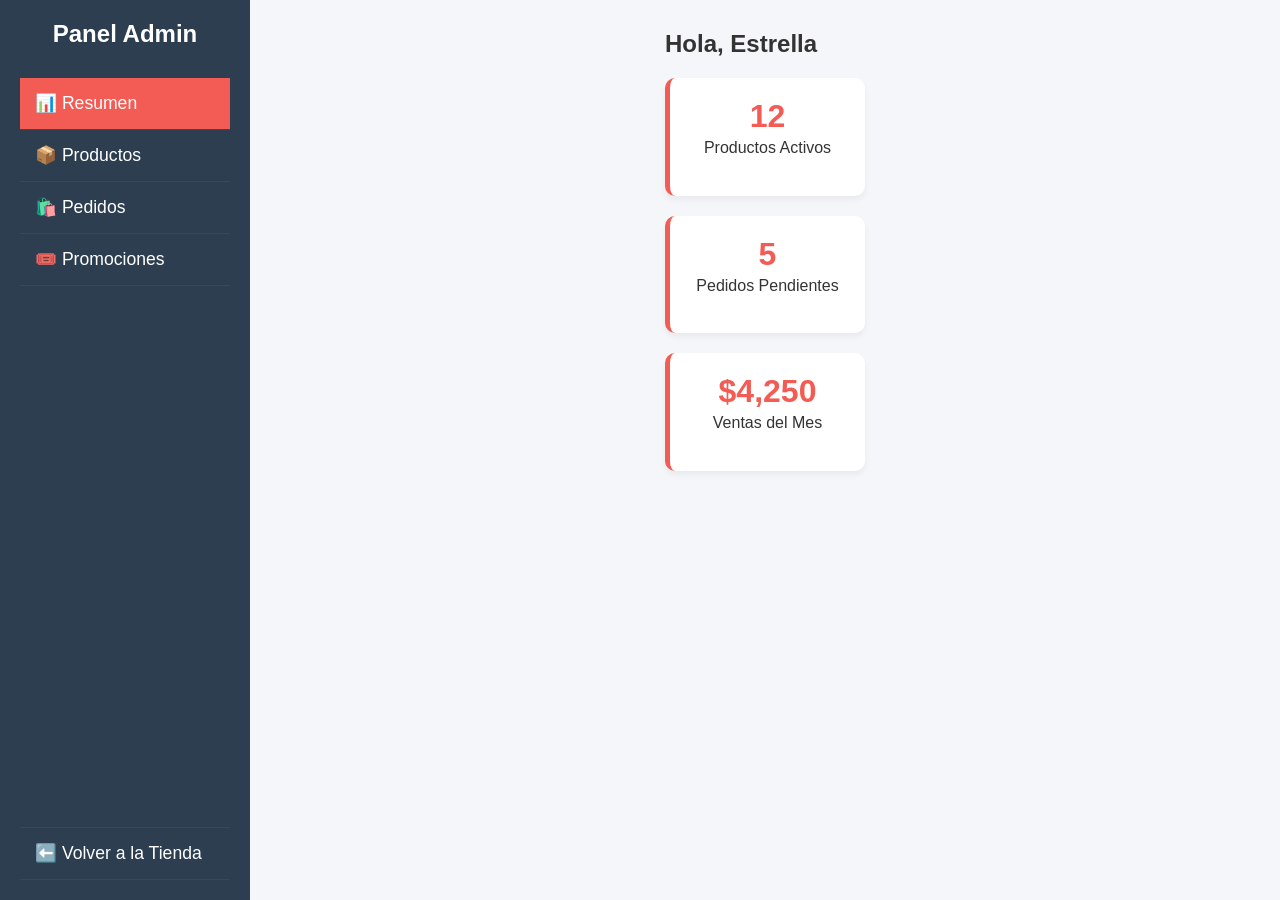
==== admin.html @ 21cc5062 "Nuevo rol admin" ====
<!DOCTYPE html>
<html lang="es">
<head>
    <meta charset="UTF-8">
    <meta name="viewport" content="width=device-width, initial-scale=1.0">
    <title>Panel Administrador | Env&Star</title>
    <link rel="stylesheet" href="css/style.css">
</head>
<body style="background: none;"> 

    <div class="admin-layout">
        <!-- Sidebar Administrador -->
        <aside class="admin-sidebar">
            <h2> Panel Admin</h2>
            <button class="activo" onclick="navegarAdmin('dashboard', this)">📊 Resumen</button>
            <button onclick="navegarAdmin('productos', this)">📦 Productos</button>
            <button onclick="mostrarAlerta('Sección de Pedidos en desarrollo.')">🛍️ Pedidos</button>
            <button onclick="mostrarAlerta('Sección de Promociones en desarrollo.')">🎟️ Promociones</button>
            <button onclick="window.location.href='inicio.html'" style="margin-top: auto; border-top: 1px solid #34495e;">⬅️ Volver a la Tienda</button>
        </aside>

        <!-- Contenido Principal -->
        <main class="admin-content">
            
            <!-- Vista Resumen (Dashboard) -->
            <section id="sec-dashboard">
                <h1 style="color: var(--texto-oscuro); margin-bottom: 20px;">Hola, Estrella</h1>
                
                <div class="admin-stats">
                    <div class="stat-card">
                        <h3 style="color: var(--color-principal); font-size: 2rem;">12</h3>
                        <p>Productos Activos</p>
                    </div>
                    <div class="stat-card">
                        <h3 style="color: var(--color-principal); font-size: 2rem;">5</h3>
                        <p>Pedidos Pendientes</p>
                    </div>
                    <div class="stat-card">
                        <h3 style="color: var(--color-principal); font-size: 2rem;">$4,250</h3>
                        <p>Ventas del Mes</p>
                    </div>
                </div>
            </section>

            <!-- Vista Gestión de Productos -->
            <section id="sec-productos" style="display: none;">
                <div style="display: flex; justify-content: space-between; align-items: center; margin-bottom: 20px;">
                    <h1 style="color: var(--texto-oscuro);">Gestión de Productos</h1>
                    <button class="btn" onclick="abrirModalProducto('nuevo')">+ Agregar Producto</button>
                </div>

                <table class="admin-tabla">
                    <thead>
                        <tr>
                            <th>Imagen</th>
                            <th>Nombre</th>
                            <th>Categoría</th>
                            <th>Precio</th>
                            <th>Acciones</th>
                        </tr>
                    </thead>
                    <tbody>
                        <tr>
                            <td><img src="img/manualidad1.jpeg" alt="Caja"></td>
                            <td>Caja Sorpresa</td>
                            <td>Cajas</td>
                            <td>$450.00</td>
                            <td>
                                <button class="btn-secundario" style="padding: 5px 10px;" onclick="abrirModalProducto('editar', 'Caja Sorpresa', 450, 'Cajas')">Editar</button>
                                <button class="btn-eliminar" onclick="confirmarEliminar('Caja Sorpresa')">Eliminar</button>
                            </td>
                        </tr>
                        <tr>
                            <td><img src="img/manualidad2.jpeg" alt="Arreglo"></td>
                            <td>Arreglo Especial</td>
                            <td>Pareja</td>
                            <td>$600.00</td>
                            <td>
                                <button class="btn-secundario" style="padding: 5px 10px;" onclick="abrirModalProducto('editar', 'Arreglo Especial', 600, 'Pareja')">Editar</button>
                                <button class="btn-eliminar" onclick="confirmarEliminar('Arreglo Especial')">Eliminar</button>
                            </td>
                        </tr>
                    </tbody>
                </table>
            </section>

        </main>
    </div>

    <!-- Modal Formulario Producto (Admin) -->
    <div id="modalFormProducto" class="modal-overlay">
        <div class="modal-box" style="max-width: 400px; text-align: left;">
            <h2 id="modalFormTitulo" style="color: var(--color-principal); margin-bottom: 15px;">Agregar Producto</h2>
            <form id="formProductoAdmin">
                <input type="text" id="admin-prod-nombre" placeholder="Nombre del producto" required style="width: 100%; margin-bottom: 10px;">
                <input type="number" id="admin-prod-precio" placeholder="Precio ($)" required style="width: 100%; margin-bottom: 10px;">
                <select id="admin-prod-categoria" style="width: 100%; padding: 12px; margin-bottom: 10px; border-radius: 8px; border: 1px solid #ccc;">
                    <option value="Cajas">Cajas</option>
                    <option value="Pareja">Pareja</option>
                    <option value="Peluches">Peluches</option>
                </select>
                <div style="display: flex; gap: 10px; justify-content: flex-end; margin-top: 15px;">
                    <button type="button" class="btn btn-secundario" onclick="document.getElementById('modalFormProducto').style.display='none'">Cancelar</button>
                    <button type="submit" class="btn">Guardar</button>
                </div>
            </form>
        </div>
    </div>

    <!-- Modal Alerta Admin -->
    <div id="customAlert" class="modal-overlay">
        <div class="modal-box" style="max-width: 350px; text-align: center;">
            <h3 id="alertTitulo" style="color: var(--color-principal); margin-bottom: 15px;">Aviso</h3>
            <p id="alertMensaje" style="margin-bottom: 20px; line-height: 1.5;">Mensaje</p>
            <div id="alertBotones">
                <button class="btn" onclick="cerrarAlerta()">Aceptar</button>
            </div>
        </div>
    </div>

    <script>
        // Navegación en el Panel Admin
        function navegarAdmin(seccionId, botonSeleccionado) {
            document.getElementById('sec-dashboard').style.display = 'none';
            document.getElementById('sec-productos').style.display = 'none';
            
            document.getElementById('sec-' + seccionId).style.display = 'block';
            
            // Actualizar clase activa en el menú lateral
            let botonesMenu = document.querySelectorAll('.admin-sidebar button');
            botonesMenu.forEach(btn => btn.classList.remove('activo'));
            botonSeleccionado.classList.add('activo');
        }

        // Lógica Formularios Producto
        function abrirModalProducto(modo, nombre = '', precio = '', categoria = 'Cajas') {
            document.getElementById('modalFormTitulo').innerText = modo === 'nuevo' ? 'Nuevo Producto' : 'Editar Producto';
            document.getElementById('admin-prod-nombre').value = nombre;
            document.getElementById('admin-prod-precio').value = precio;
            document.getElementById('admin-prod-categoria').value = categoria;
            
            document.getElementById('modalFormProducto').style.display = 'flex';
        }

        document.getElementById('formProductoAdmin').addEventListener('submit', function(e) {
            e.preventDefault();
            document.getElementById('modalFormProducto').style.display = 'none';
            mostrarAlerta('Los cambios se han guardado correctamente (Simulación).', '¡Guardado exitoso!');
        });

        // Eliminar Producto (Simulación de confirmación)
        function confirmarEliminar(nombre) {
            document.getElementById('alertTitulo').innerText = 'Eliminar Producto';
            document.getElementById('alertMensaje').innerText = `¿Estás seguro que deseas eliminar "${nombre}"?`;
            
            // Reemplazar botones temporales para la confirmación
            document.getElementById('alertBotones').innerHTML = `
                <button class="btn btn-secundario" onclick="cerrarAlerta()">Cancelar</button>
                <button class="btn btn-eliminar" style="background:#d9534f;" onclick="ejecutarEliminar()">Sí, eliminar</button>
            `;
            document.getElementById('customAlert').style.display = 'flex';
        }

        function ejecutarEliminar() {
            cerrarAlerta();
            setTimeout(() => {
                mostrarAlerta('El producto ha sido eliminado del catálogo.', 'Eliminado');
            }, 300);
        }

        function mostrarAlerta(mensaje, titulo = 'Aviso') {
            document.getElementById('alertTitulo').innerText = titulo;
            document.getElementById('alertMensaje').innerText = mensaje;
            document.getElementById('alertBotones').innerHTML = `<button class="btn" onclick="cerrarAlerta()">Aceptar</button>`;
            document.getElementById('customAlert').style.display = 'flex';
        }

        function cerrarAlerta() {
            document.getElementById('customAlert').style.display = 'none';
        }
    </script>
</body>
</html>
---- css/style.css ----
/* Paleta de colores */
:root {
    --color-principal: #f25c54;
    --color-fondo: #fad4d4;
    --blanco-transparente: rgba(255, 255, 255, 0.95);
    --texto-oscuro: #333333;
}

* {
    box-sizing: border-box;
    margin: 0;
    padding: 0;
    font-family: 'Segoe UI', Tahoma, Geneva, Verdana, sans-serif;
}

body {
    background-color: var(--color-fondo);
    color: var(--texto-oscuro);
    min-height: 100vh;
    display: flex;
    flex-direction: column;
}

/* Navegación */
nav {
    background-color: var(--color-principal);
    padding: 15px 30px;
    display: flex;
    justify-content: space-between;
    align-items: center;
    box-shadow: 0 4px 6px rgba(0,0,0,0.1);
}

.logo-container {
    display: flex;
    align-items: center;
    gap: 10px;
    font-weight: bold;
    font-size: 1.5rem;
    color: white;
    text-decoration: none;
}

.logo-container img {
    height: 50px;
    background-color: var(--color-fondo);
    border-radius: 5px;
    padding: 2px;
}

nav ul {
    list-style: none;
    display: flex;
    gap: 20px;
}

nav ul li a {
    color: white;
    text-decoration: none;
    font-weight: bold;
    transition: opacity 0.3s;
}

nav ul li a:hover { opacity: 0.8; }

/* Contenedor Principal */
main {
    flex: 1;
    padding: 40px 20px;
    display: flex;
    justify-content: center;
    align-items: flex-start;
}

.tarjeta-seccion {
    background-color: var(--blanco-transparente);
    padding: 40px;
    border-radius: 15px;
    width: 100%;
    max-width: 800px;
    box-shadow: 0 10px 20px rgba(0,0,0,0.05);
    text-align: center;
    animation: fadeIn 0.4s ease-in-out;
}

@keyframes fadeIn {
    from { opacity: 0; transform: translateY(10px); }
    to { opacity: 1; transform: translateY(0); }
}

h1, h2 { 
    color: var(--color-principal); 
    margin-bottom: 20px; 
}
p { 
    line-height: 1.6; 
    margin-bottom: 15px; 
}

/* Botones y Formularios */
.btn {
    background-color: var(--color-principal);
    color: white;
    border: none;
    padding: 12px 25px;
    font-size: 1rem;
    border-radius: 8px;
    cursor: pointer;
    font-weight: bold;
    text-decoration: none;
    display: inline-block;
    transition: transform 0.2s;
    margin-top: 10px;
}
.btn:hover { transform: scale(1.05); }
.btn-secundario {
    background-color: transparent;
    color: var(--color-principal);
    border: 2px solid var(--color-principal);
}

form { 
    display: flex; 
    flex-direction: column; 
    gap: 15px; 
    max-width: 400px; 
    margin: 0 auto; 
}
input, textarea { 
    padding: 12px; 
    border: 1px solid #ccc; 
    border-radius: 8px; 
    font-size: 1rem; 
}

/* Catálogo Grid */
.grid-catalogo {
    display: grid;
    grid-template-columns: repeat(auto-fill, minmax(220px, 1fr));
    gap: 20px;
    margin-top: 20px;
    text-align: left;
}
.producto-card { 
    background: white; 
    padding: 15px;
    border-radius: 10px; 
    box-shadow: 0 2px 5px rgba(0,0,0,0.1); 
    text-align: center; 
}
.producto-card img { 
    width: 100%;
    height: 180px; 
    object-fit: cover; 
    border-radius: 8px; 
    margin-bottom: 10px; 
}

/* Alertas Modal */
.modal-overlay { 
    display: none; 
    position: fixed; 
    top: 0; 
    left: 0; 
    width: 100%; 
    height: 100%; 
    background: rgba(0,0,0,0.6); 
    justify-content: center; 
    align-items: center; 
    z-index: 1000; 
}
.modal-box { 
    background: white; 
    padding: 30px; 
    border-radius: 12px; 
    text-align: center; 
    min-width: 300px; 
    box-shadow: 0 15px 30px rgba(0,0,0,0.2); 
}

/* --- Estilos para el pie de [agina --- */
footer {
    background-color: var(--color-principal);
    color: white;
    padding: 30px 20px 10px; /* Arriba, lados, abajo */
    margin-top: auto; /* Esto empuja el footer siempre al fondo de la pantalla */
    box-shadow: 0 -4px 6px rgba(0,0,0,0.1);
}

.footer-contenido {
    display: flex;
    justify-content: space-around;
    flex-wrap: wrap; 
    gap: 20px;
    max-width: 1000px;
    margin: 0 auto;
    text-align: left;
}

.footer-seccion h3 {
    color: var(--color-fondo); 
    margin-bottom: 15px;
    font-size: 1.2rem;
}

.footer-seccion p, 
.footer-seccion a {
    color: white;
    text-decoration: none;
    font-size: 0.95rem;
    margin-bottom: 8px;
    display: block;
    transition: opacity 0.3s;
}

.footer-seccion a:hover {
    opacity: 0.7;
    text-decoration: underline;
}

.footer-bottom {
    margin-top: 30px;
    padding-top: 15px;
    border-top: 1px solid rgba(255, 255, 255, 0.3);
    text-align: center;
    font-size: 0.85rem;
}

/* --- Layout Catálogo con Sidebar --- */
.contenedor-catalogo {
    display: flex;
    gap: 30px;
    max-width: 1100px;
    width: 100%;
    margin: 40px auto;
    padding: 0 20px;
    align-items: flex-start;
}

/* Sidebar (Izquierda) */
.sidebar-categorias {
    background-color: var(--blanco-transparente);
    padding: 20px;
    border-radius: 15px;
    min-width: 260px;
    box-shadow: 0 10px 20px rgba(0,0,0,0.05);
}

.sidebar-categorias h3 {
    color: var(--color-principal);
    margin-bottom: 15px;
    border-bottom: 2px solid var(--color-fondo);
    padding-bottom: 10px;
}

.lista-categorias {
    list-style: none;
    display: flex;
    flex-direction: column;
    gap: 10px;
}

.categoria-btn {
    background: transparent;
    border: none;
    text-align: left;
    padding: 12px;
    border-radius: 8px;
    cursor: pointer;
    transition: background 0.3s, transform 0.2s;
    display: flex;
    flex-direction: column;
    width: 100%;
}

.categoria-btn:hover, 
.categoria-btn.activa {
    background-color: var(--color-fondo);
    transform: translateX(5px);
}

.cat-titulo {
    font-weight: bold;
    font-size: 1.05rem;
    color: var(--texto-oscuro);
}

.cat-desc {
    font-size: 0.8rem;
    color: #666;
    margin-top: 4px;
}

/* Área de Productos (Derecha) */
.productos-area {
    flex: 1;
    background-color: var(--blanco-transparente);
    padding: 30px;
    border-radius: 15px;
    box-shadow: 0 10px 20px rgba(0,0,0,0.05);
}

/* Ajuste Responsivo (Celulares) */
@media (max-width: 768px) {
    .contenedor-catalogo {
        flex-direction: column;
    }
    .sidebar-categorias {
        width: 100%;
    }
}

/* --- Novedades del Catálogo (Filtros, Etiquetas y Buscador) --- */
.buscador {
    width: 100%;
    padding: 12px;
    border: 1px solid #ccc;
    border-radius: 8px;
    margin-bottom: 20px;
    font-size: 1rem;
}

.producto-card {
    position: relative; /* Para poder colocar las etiquetas encima */
}

.etiqueta {
    position: absolute;
    top: 10px;
    right: 10px;
    padding: 5px 10px;
    border-radius: 5px;
    color: white;
    font-size: 0.8rem;
    font-weight: bold;
    z-index: 10;
}
.etiqueta-oferta { background-color: #ff9800; } /* Naranja */
.etiqueta-nuevo { background-color: #4caf50; } /* Verde */

/* Selector de cantidad */
.selector-cantidad {
    display: flex;
    align-items: center;
    gap: 15px;
    margin: 15px 0;
}
.selector-cantidad button {
    background-color: var(--color-fondo);
    border: none;
    padding: 5px 15px;
    font-size: 1.2rem;
    border-radius: 5px;
    cursor: pointer;
}

/* Item del carrito */
.cart-item {
    display: flex;
    justify-content: space-between;
    align-items: center;
    border-bottom: 1px solid #eee;
    padding: 10px 0;
}
.cart-item-info { flex: 1; }
.cart-item-acciones { display: flex; 
    gap: 10px; 
    align-items: center; 
}
.btn-eliminar { 
    background: #d9534f; 
    color: white; 
    border: none; 
    padding: 5px 10px; 
    border-radius: 5px; 
    cursor: pointer; 
}

/* --- Panel de Administrador --- */
.admin-layout {
    display: flex;
    min-height: 100vh;
    background-color: #f4f6f9;
}
.admin-sidebar {
    width: 250px;
    background-color: #2c3e50;
    color: white;
    padding: 20px;
    display: flex;
    flex-direction: column;
}
.admin-sidebar h2 {
     color: white; 
     margin-bottom: 30px; 
     text-align: center; 
    }
.admin-sidebar button {
    background: transparent; border: none; color: white;
    text-align: left; padding: 15px; width: 100%; cursor: pointer;
    font-size: 1.1rem; border-bottom: 1px solid #34495e; transition: 0.3s;
}
.admin-sidebar button:hover, .admin-sidebar button.activo { 
    background-color: var(--color-principal); 
}

.admin-content { 
    flex: 1; 
    padding: 30px;
     color: var(--texto-oscuro); 
     overflow-y: auto; 
    }
.admin-stats { 
    display: grid; 
    grid-template-columns: repeat(auto-fit, minmax(200px, 1fr));
    gap: 20px; 
    margin-bottom: 30px;
 }
.stat-card { background: white; 
    padding: 20px; 
    border-radius: 10px; 
    box-shadow: 0 4px 6px rgba(0,0,0,0.05); 
    text-align: center; 
    border-left: 5px solid var(--color-principal);
 }

.admin-tabla { 
    width: 100%;
    border-collapse: collapse; 
    background: white; 
    box-shadow: 0 4px 6px rgba(0,0,0,0.05);
    border-radius: 10px; overflow: hidden;
 }
.admin-tabla th, .admin-tabla td {
    padding: 15px; 
    text-align: left; 
    border-bottom: 1px solid #eee; 
}
.admin-tabla th { 
    background-color: #ecf0f1;
 }
.admin-tabla img {
    width: 50px; 
    height: 50px; 
    object-fit: cover; 
    border-radius: 5px; }
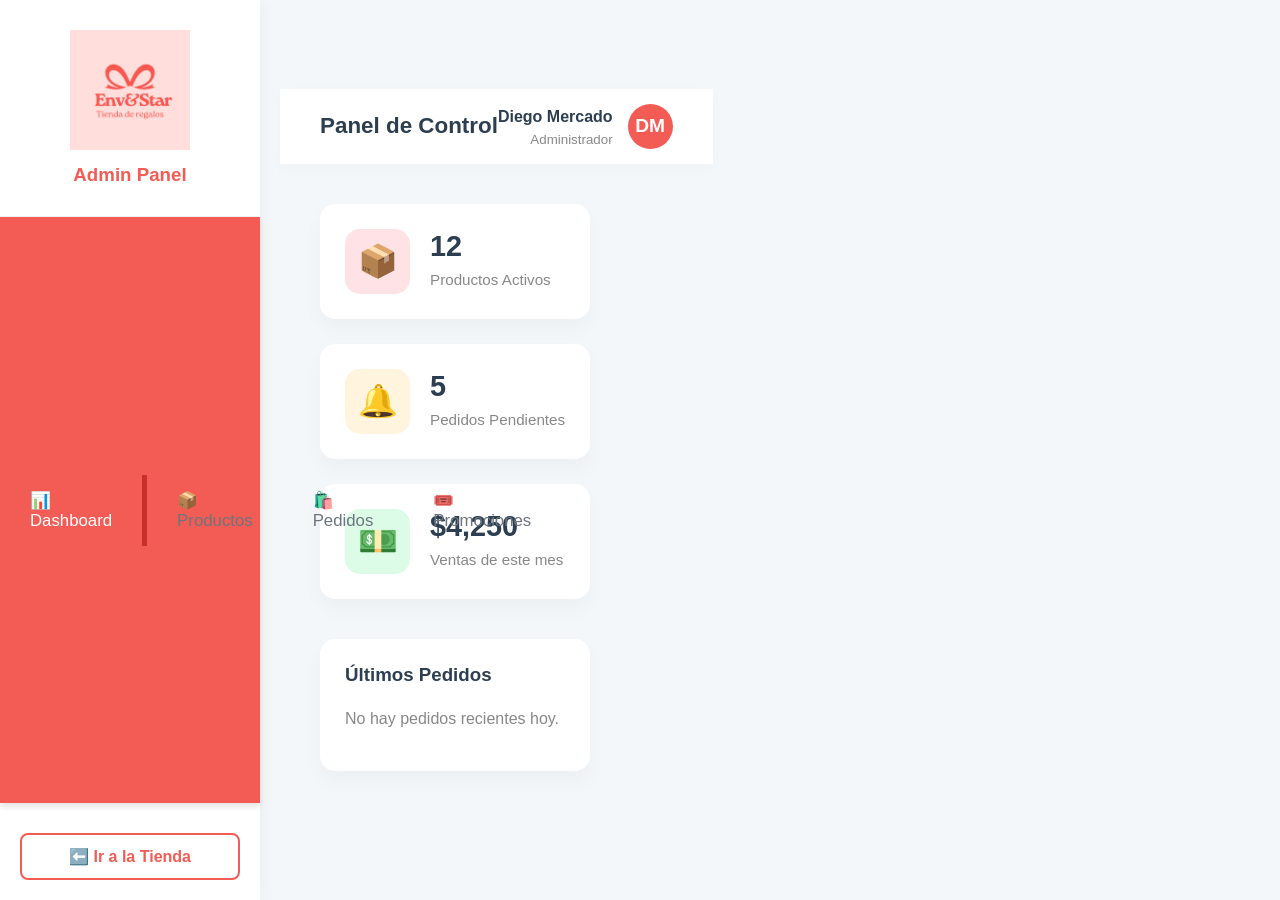
==== commit 28c8aad0: "nuevo diseño" ====
--- a/admin.html
+++ b/admin.html
@@ -9,169 +9,225 @@
 <body style="background: none;"> 
 
     <div class="admin-layout">
-        <!-- Sidebar Administrador -->
+        
+        <!-- Sidebar Moderno -->
         <aside class="admin-sidebar">
-            <h2> Panel Admin</h2>
-            <button class="activo" onclick="navegarAdmin('dashboard', this)">📊 Resumen</button>
-            <button onclick="navegarAdmin('productos', this)">📦 Productos</button>
-            <button onclick="mostrarAlerta('Sección de Pedidos en desarrollo.')">🛍️ Pedidos</button>
-            <button onclick="mostrarAlerta('Sección de Promociones en desarrollo.')">🎟️ Promociones</button>
-            <button onclick="window.location.href='inicio.html'" style="margin-top: auto; border-top: 1px solid #34495e;">⬅️ Volver a la Tienda</button>
+            <div class="admin-sidebar-header">
+                <img src="img/1.png" alt="Logo Env&Star">
+                <h3 style="color: var(--color-principal); margin: 0;">Admin Panel</h3>
+            </div>
+            
+            <nav class="admin-menu">
+                <button class="activo" onclick="navegarAdmin('dashboard', this)">📊 Dashboard</button>
+                <button onclick="navegarAdmin('productos', this)">📦 Productos</button>
+                <button onclick="mostrarAlerta('Sección de Pedidos en desarrollo.')">🛍️ Pedidos</button>
+                <button onclick="mostrarAlerta('Sección de Promociones en desarrollo.')">🎟️ Promociones</button>
+            </nav>
+            
+            <div style="padding: 20px;">
+                <button class="btn btn-secundario" style="width: 100%; padding: 12px;" onclick="window.location.href='inicio.html'">⬅️ Ir a la Tienda</button>
+            </div>
         </aside>
 
         <!-- Contenido Principal -->
         <main class="admin-content">
             
-            <!-- Vista Resumen (Dashboard) -->
-            <section id="sec-dashboard">
-                <h1 style="color: var(--texto-oscuro); margin-bottom: 20px;">Hola, Estrella</h1>
-                
-                <div class="admin-stats">
-                    <div class="stat-card">
-                        <h3 style="color: var(--color-principal); font-size: 2rem;">12</h3>
-                        <p>Productos Activos</p>
-                    </div>
-                    <div class="stat-card">
-                        <h3 style="color: var(--color-principal); font-size: 2rem;">5</h3>
-                        <p>Pedidos Pendientes</p>
-                    </div>
-                    <div class="stat-card">
-                        <h3 style="color: var(--color-principal); font-size: 2rem;">$4,250</h3>
-                        <p>Ventas del Mes</p>
-                    </div>
-                </div>
-            </section>
-
-            <!-- Vista Gestión de Productos -->
-            <section id="sec-productos" style="display: none;">
-                <div style="display: flex; justify-content: space-between; align-items: center; margin-bottom: 20px;">
-                    <h1 style="color: var(--texto-oscuro);">Gestión de Productos</h1>
-                    <button class="btn" onclick="abrirModalProducto('nuevo')">+ Agregar Producto</button>
-                </div>
-
-                <table class="admin-tabla">
-                    <thead>
-                        <tr>
-                            <th>Imagen</th>
-                            <th>Nombre</th>
-                            <th>Categoría</th>
-                            <th>Precio</th>
-                            <th>Acciones</th>
-                        </tr>
-                    </thead>
-                    <tbody>
-                        <tr>
-                            <td><img src="img/manualidad1.jpeg" alt="Caja"></td>
-                            <td>Caja Sorpresa</td>
-                            <td>Cajas</td>
-                            <td>$450.00</td>
-                            <td>
-                                <button class="btn-secundario" style="padding: 5px 10px;" onclick="abrirModalProducto('editar', 'Caja Sorpresa', 450, 'Cajas')">Editar</button>
-                                <button class="btn-eliminar" onclick="confirmarEliminar('Caja Sorpresa')">Eliminar</button>
-                            </td>
-                        </tr>
-                        <tr>
-                            <td><img src="img/manualidad2.jpeg" alt="Arreglo"></td>
-                            <td>Arreglo Especial</td>
-                            <td>Pareja</td>
-                            <td>$600.00</td>
-                            <td>
-                                <button class="btn-secundario" style="padding: 5px 10px;" onclick="abrirModalProducto('editar', 'Arreglo Especial', 600, 'Pareja')">Editar</button>
-                                <button class="btn-eliminar" onclick="confirmarEliminar('Arreglo Especial')">Eliminar</button>
-                            </td>
-                        </tr>
-                    </tbody>
-                </table>
-            </section>
-
+            <!-- Topbar (Barra Superior) -->
+            <header class="admin-topbar">
+                <h2 style="color: #2c3e50; margin: 0; font-size: 1.4rem;">Panel de Control</h2>
+                
+                <div class="admin-topbar-perfil">
+                    <div style="text-align: right;">
+                        <p style="margin: 0; font-weight: bold; color: #2c3e50;">Diego Mercado</p>
+                        <small style="color: #888;">Administrador</small>
+                    </div>
+                    <div class="perfil-avatar">DM</div>
+                </div>
+            </header>
+
+            <!-- Área de trabajo -->
+            <div class="admin-main-area">
+                
+                <!-- Vista Dashboard -->
+                <section id="sec-dashboard">
+                    <div class="admin-stats">
+                        <div class="stat-card">
+                            <div class="stat-icon icon-rojo">📦</div>
+                            <div class="stat-info">
+                                <h3>12</h3>
+                                <p>Productos Activos</p>
+                            </div>
+                        </div>
+                        <div class="stat-card">
+                            <div class="stat-icon icon-naranja">🔔</div>
+                            <div class="stat-info">
+                                <h3>5</h3>
+                                <p>Pedidos Pendientes</p>
+                            </div>
+                        </div>
+                        <div class="stat-card">
+                            <div class="stat-icon icon-verde">💵</div>
+                            <div class="stat-info">
+                                <h3>$4,250</h3>
+                                <p>Ventas de este mes</p>
+                            </div>
+                        </div>
+                    </div>
+                    
+                    <!-- Simulación de tabla rápida en Dashboard -->
+                    <div class="tabla-contenedor">
+                        <h3 style="color: #2c3e50; margin-bottom: 20px;">Últimos Pedidos</h3>
+                        <p style="color: #888;">No hay pedidos recientes hoy.</p>
+                    </div>
+                </section>
+
+                <!-- Vista Gestión de Productos -->
+                <section id="sec-productos" style="display: none;">
+                    <div class="tabla-contenedor">
+                        <div style="display: flex; justify-content: space-between; align-items: center; margin-bottom: 25px;">
+                            <h2 style="color: #2c3e50; margin: 0;">Catálogo de Productos</h2>
+                            <button class="btn" onclick="abrirModalProducto('nuevo')">+ Nuevo Producto</button>
+                        </div>
+
+                        <table class="admin-tabla">
+                            <thead>
+                                <tr>
+                                    <th>Imagen</th>
+                                    <th>Detalles del Producto</th>
+                                    <th>Categoría</th>
+                                    <th>Estado</th>
+                                    <th>Precio</th>
+                                    <th>Acciones</th>
+                                </tr>
+                            </thead>
+                            <tbody>
+                                <tr>
+                                    <td><img src="img/manualidad1.jpeg" alt="Caja"></td>
+                                    <td>
+                                        <strong>Caja Sorpresa</strong><br>
+                                        <small style="color: #888;">ID: #PROD-001</small>
+                                    </td>
+                                    <td>Cajas</td>
+                                    <td><span class="badge-activo">Activo</span></td>
+                                    <td><strong>$450.00</strong></td>
+                                    <td>
+                                        <button class="btn-secundario" style="padding: 6px 12px; font-size: 0.9rem;" onclick="abrirModalProducto('editar', 'Caja Sorpresa', 450, 'Cajas')">✏️ Editar</button>
+                                        <button class="btn-eliminar" style="padding: 6px 12px; font-size: 0.9rem;" onclick="confirmarEliminar('Caja Sorpresa')">🗑️</button>
+                                    </td>
+                                </tr>
+                                <tr>
+                                    <td><img src="img/manualidad2.jpeg" alt="Arreglo"></td>
+                                    <td>
+                                        <strong>Arreglo Especial</strong><br>
+                                        <small style="color: #888;">ID: #PROD-002</small>
+                                    </td>
+                                    <td>Pareja</td>
+                                    <td><span class="badge-activo">Activo</span></td>
+                                    <td><strong>$600.00</strong></td>
+                                    <td>
+                                        <button class="btn-secundario" style="padding: 6px 12px; font-size: 0.9rem;" onclick="abrirModalProducto('editar', 'Arreglo Especial', 600, 'Pareja')">✏️ Editar</button>
+                                        <button class="btn-eliminar" style="padding: 6px 12px; font-size: 0.9rem;" onclick="confirmarEliminar('Arreglo Especial')">🗑️</button>
+                                    </td>
+                                </tr>
+                            </tbody>
+                        </table>
+                    </div>
+                </section>
+
+            </div>
         </main>
     </div>
 
-    <!-- Modal Formulario Producto (Admin) -->
+    <!-- Modales de Admin (Formulario y Alertas) -->
     <div id="modalFormProducto" class="modal-overlay">
-        <div class="modal-box" style="max-width: 400px; text-align: left;">
-            <h2 id="modalFormTitulo" style="color: var(--color-principal); margin-bottom: 15px;">Agregar Producto</h2>
+        <div class="modal-box" style="max-width: 450px; text-align: left; border-radius: 15px;">
+            <h2 id="modalFormTitulo" style="color: var(--color-principal); margin-bottom: 20px;">Agregar Producto</h2>
             <form id="formProductoAdmin">
-                <input type="text" id="admin-prod-nombre" placeholder="Nombre del producto" required style="width: 100%; margin-bottom: 10px;">
-                <input type="number" id="admin-prod-precio" placeholder="Precio ($)" required style="width: 100%; margin-bottom: 10px;">
-                <select id="admin-prod-categoria" style="width: 100%; padding: 12px; margin-bottom: 10px; border-radius: 8px; border: 1px solid #ccc;">
-                    <option value="Cajas">Cajas</option>
-                    <option value="Pareja">Pareja</option>
-                    <option value="Peluches">Peluches</option>
-                </select>
-                <div style="display: flex; gap: 10px; justify-content: flex-end; margin-top: 15px;">
+                <label style="font-weight: bold; font-size: 0.9rem; color: #555;">Nombre del Producto</label>
+                <input type="text" id="admin-prod-nombre" required style="width: 100%; margin-bottom: 15px; margin-top: 5px;">
+                
+                <div style="display: flex; gap: 15px;">
+                    <div style="flex: 1;">
+                        <label style="font-weight: bold; font-size: 0.9rem; color: #555;">Precio ($)</label>
+                        <input type="number" id="admin-prod-precio" required style="width: 100%; margin-bottom: 15px; margin-top: 5px;">
+                    </div>
+                    <div style="flex: 1;">
+                        <label style="font-weight: bold; font-size: 0.9rem; color: #555;">Categoría</label>
+                        <select id="admin-prod-categoria" style="width: 100%; padding: 12px; margin-bottom: 15px; margin-top: 5px; border-radius: 8px; border: 1px solid #ccc;">
+                            <option value="Cajas">Cajas sorpresa</option>
+                            <option value="Pareja">Para tu pareja</option>
+                            <option value="Peluches">Peluches</option>
+                            <option value="Cumpleanos">Cumpleaños</option>
+                        </select>
+                    </div>
+                </div>
+                
+                <div style="display: flex; gap: 10px; justify-content: flex-end; margin-top: 20px;">
                     <button type="button" class="btn btn-secundario" onclick="document.getElementById('modalFormProducto').style.display='none'">Cancelar</button>
-                    <button type="submit" class="btn">Guardar</button>
+                    <button type="submit" class="btn">Guardar Cambios</button>
                 </div>
             </form>
         </div>
     </div>
 
-    <!-- Modal Alerta Admin -->
     <div id="customAlert" class="modal-overlay">
-        <div class="modal-box" style="max-width: 350px; text-align: center;">
+        <div class="modal-box" style="max-width: 350px; text-align: center; border-radius: 15px;">
             <h3 id="alertTitulo" style="color: var(--color-principal); margin-bottom: 15px;">Aviso</h3>
-            <p id="alertMensaje" style="margin-bottom: 20px; line-height: 1.5;">Mensaje</p>
+            <p id="alertMensaje" style="margin-bottom: 25px; line-height: 1.5; color: #555;">Mensaje</p>
             <div id="alertBotones">
-                <button class="btn" onclick="cerrarAlerta()">Aceptar</button>
+                <button class="btn" style="width: 100%;" onclick="cerrarAlerta()">Aceptar</button>
             </div>
         </div>
     </div>
 
     <script>
-        // Navegación en el Panel Admin
+        // Funciones de navegación
         function navegarAdmin(seccionId, botonSeleccionado) {
             document.getElementById('sec-dashboard').style.display = 'none';
             document.getElementById('sec-productos').style.display = 'none';
-            
             document.getElementById('sec-' + seccionId).style.display = 'block';
             
-            // Actualizar clase activa en el menú lateral
-            let botonesMenu = document.querySelectorAll('.admin-sidebar button');
-            botonesMenu.forEach(btn => btn.classList.remove('activo'));
+            document.querySelectorAll('.admin-menu button').forEach(btn => btn.classList.remove('activo'));
             botonSeleccionado.classList.add('activo');
         }
 
-        // Lógica Formularios Producto
+        // Lógica Formularios
         function abrirModalProducto(modo, nombre = '', precio = '', categoria = 'Cajas') {
-            document.getElementById('modalFormTitulo').innerText = modo === 'nuevo' ? 'Nuevo Producto' : 'Editar Producto';
+            document.getElementById('modalFormTitulo').innerText = modo === 'nuevo' ? '✨ Nuevo Producto' : '✏️ Editar Producto';
             document.getElementById('admin-prod-nombre').value = nombre;
             document.getElementById('admin-prod-precio').value = precio;
             document.getElementById('admin-prod-categoria').value = categoria;
-            
             document.getElementById('modalFormProducto').style.display = 'flex';
         }
 
         document.getElementById('formProductoAdmin').addEventListener('submit', function(e) {
             e.preventDefault();
             document.getElementById('modalFormProducto').style.display = 'none';
-            mostrarAlerta('Los cambios se han guardado correctamente (Simulación).', '¡Guardado exitoso!');
+            mostrarAlerta('Los cambios en el catálogo se han guardado exitosamente (Simulación).', '¡Guardado!');
         });
 
-        // Eliminar Producto (Simulación de confirmación)
         function confirmarEliminar(nombre) {
-            document.getElementById('alertTitulo').innerText = 'Eliminar Producto';
-            document.getElementById('alertMensaje').innerText = `¿Estás seguro que deseas eliminar "${nombre}"?`;
-            
-            // Reemplazar botones temporales para la confirmación
+            document.getElementById('alertTitulo').innerText = '⚠️ Eliminar Producto';
+            document.getElementById('alertMensaje').innerText = `¿Estás seguro que deseas eliminar "${nombre}" de la tienda de forma permanente?`;
+            
             document.getElementById('alertBotones').innerHTML = `
-                <button class="btn btn-secundario" onclick="cerrarAlerta()">Cancelar</button>
-                <button class="btn btn-eliminar" style="background:#d9534f;" onclick="ejecutarEliminar()">Sí, eliminar</button>
+                <div style="display:flex; gap:10px;">
+                    <button class="btn btn-secundario" style="flex:1;" onclick="cerrarAlerta()">Cancelar</button>
+                    <button class="btn btn-eliminar" style="flex:1; background:#d9534f;" onclick="ejecutarEliminar()">Eliminar</button>
+                </div>
             `;
             document.getElementById('customAlert').style.display = 'flex';
         }
 
         function ejecutarEliminar() {
             cerrarAlerta();
-            setTimeout(() => {
-                mostrarAlerta('El producto ha sido eliminado del catálogo.', 'Eliminado');
-            }, 300);
+            setTimeout(() => { mostrarAlerta('El producto ha sido eliminado del sistema.', 'Eliminado'); }, 300);
         }
 
         function mostrarAlerta(mensaje, titulo = 'Aviso') {
             document.getElementById('alertTitulo').innerText = titulo;
             document.getElementById('alertMensaje').innerText = mensaje;
-            document.getElementById('alertBotones').innerHTML = `<button class="btn" onclick="cerrarAlerta()">Aceptar</button>`;
+            document.getElementById('alertBotones').innerHTML = `<button class="btn" style="width: 100%;" onclick="cerrarAlerta()">Entendido</button>`;
             document.getElementById('customAlert').style.display = 'flex';
         }
 
@@ -180,4 +236,4 @@
         }
     </script>
 </body>
-</html>
+</html>
--- a/css/style.css
+++ b/css/style.css
@@ -376,72 +376,169 @@
     cursor: pointer; 
 }
 
-/* --- Panel de Administrador --- */
+/* --- PANEL DE ADMINISTRADOR (DISEÑO MODERNO) --- */
 .admin-layout {
     display: flex;
     min-height: 100vh;
-    background-color: #f4f6f9;
-}
+    background-color: #f4f7fa; /* Fondo gris/azulado muy suave */
+    font-family: 'Segoe UI', sans-serif;
+}
+
+/* Barra Lateral (Sidebar) */
 .admin-sidebar {
-    width: 250px;
-    background-color: #2c3e50;
-    color: white;
-    padding: 20px;
+    width: 260px;
+    background-color: #ffffff;
     display: flex;
     flex-direction: column;
-}
-.admin-sidebar h2 {
-     color: white; 
-     margin-bottom: 30px; 
-     text-align: center; 
-    }
-.admin-sidebar button {
-    background: transparent; border: none; color: white;
-    text-align: left; padding: 15px; width: 100%; cursor: pointer;
-    font-size: 1.1rem; border-bottom: 1px solid #34495e; transition: 0.3s;
-}
-.admin-sidebar button:hover, .admin-sidebar button.activo { 
-    background-color: var(--color-principal); 
-}
-
-.admin-content { 
-    flex: 1; 
-    padding: 30px;
-     color: var(--texto-oscuro); 
-     overflow-y: auto; 
-    }
-.admin-stats { 
-    display: grid; 
-    grid-template-columns: repeat(auto-fit, minmax(200px, 1fr));
-    gap: 20px; 
-    margin-bottom: 30px;
- }
-.stat-card { background: white; 
-    padding: 20px; 
-    border-radius: 10px; 
-    box-shadow: 0 4px 6px rgba(0,0,0,0.05); 
-    text-align: center; 
-    border-left: 5px solid var(--color-principal);
- }
-
-.admin-tabla { 
+    box-shadow: 4px 0 15px rgba(0,0,0,0.03);
+    z-index: 10;
+}
+.admin-sidebar-header {
+    padding: 30px 20px;
+    text-align: center;
+    border-bottom: 1px solid #f0f0f0;
+}
+.admin-sidebar-header img {
+    width: 120px;
+    margin-bottom: 10px;
+}
+.admin-menu { padding: 20px 0; flex: 1; }
+.admin-menu button {
+    background: transparent;
+    border: none;
+    color: #6c757d;
+    text-align: left;
+    padding: 15px 30px;
     width: 100%;
-    border-collapse: collapse; 
-    background: white; 
-    box-shadow: 0 4px 6px rgba(0,0,0,0.05);
-    border-radius: 10px; overflow: hidden;
- }
-.admin-tabla th, .admin-tabla td {
-    padding: 15px; 
-    text-align: left; 
-    border-bottom: 1px solid #eee; 
-}
-.admin-tabla th { 
-    background-color: #ecf0f1;
- }
+    cursor: pointer;
+    font-size: 1.05rem;
+    font-weight: 500;
+    transition: all 0.3s ease;
+    display: flex;
+    align-items: center;
+    gap: 15px;
+}
+.admin-menu button:hover {
+    color: var(--color-principal);
+    padding-left: 35px; /* Pequeña animación al pasar el mouse */
+    background-color: #fff5f5;
+}
+.admin-menu button.activo {
+    background-color: var(--color-principal);
+    color: white;
+    border-right: 5px solid #c9302c;
+}
+
+/* Contenido Principal */
+.admin-content {
+    flex: 1;
+    display: flex;
+    flex-direction: column;
+    height: 100vh;
+    overflow-y: auto;
+}
+
+/* Barra Superior (Topbar) */
+.admin-topbar {
+    background: white;
+    padding: 15px 40px;
+    display: flex;
+    justify-content: space-between;
+    align-items: center;
+    box-shadow: 0 4px 15px rgba(0,0,0,0.02);
+}
+.admin-topbar-perfil {
+    display: flex;
+    align-items: center;
+    gap: 15px;
+}
+.perfil-avatar {
+    width: 45px;
+    height: 45px;
+    background-color: var(--color-principal);
+    color: white;
+    border-radius: 50%;
+    display: flex;
+    align-items: center;
+    justify-content: center;
+    font-weight: bold;
+    font-size: 1.2rem;
+}
+
+/* Área central */
+.admin-main-area { padding: 40px; }
+
+/* Tarjetas de Estadísticas */
+.admin-stats {
+    display: grid;
+    grid-template-columns: repeat(auto-fit, minmax(250px, 1fr));
+    gap: 25px;
+    margin-bottom: 40px;
+}
+.stat-card {
+    background: white;
+    padding: 25px;
+    border-radius: 15px;
+    box-shadow: 0 10px 20px rgba(0,0,0,0.03);
+    display: flex;
+    align-items: center;
+    gap: 20px;
+    transition: transform 0.3s ease;
+}
+.stat-card:hover { transform: translateY(-5px); }
+.stat-icon {
+    width: 65px;
+    height: 65px;
+    border-radius: 15px;
+    display: flex;
+    align-items: center;
+    justify-content: center;
+    font-size: 2rem;
+}
+.icon-rojo { background: #ffe2e5; color: #f25c54; }
+.icon-naranja { background: #fff4de; color: #ff9800; }
+.icon-verde { background: #dcfce7; color: #4caf50; }
+.stat-info h3 { font-size: 1.8rem; color: #2c3e50; margin: 0 0 5px 0; }
+.stat-info p { margin: 0; color: #888; font-size: 0.95rem; }
+
+/* Tabla Elegante */
+.tabla-contenedor {
+    background: white;
+    border-radius: 15px;
+    padding: 25px;
+    box-shadow: 0 10px 20px rgba(0,0,0,0.03);
+}
+.admin-tabla { width: 100%; border-collapse: collapse; }
+.admin-tabla th {
+    color: #a0aec0;
+    font-weight: 600;
+    padding: 15px;
+    border-bottom: 2px solid #f0f0f0;
+    text-transform: uppercase;
+    font-size: 0.85rem;
+    letter-spacing: 1px;
+    text-align: left;
+}
+.admin-tabla td {
+    padding: 20px 15px;
+    border-bottom: 1px solid #f8f9fa;
+    vertical-align: middle;
+    color: #4a5568;
+}
+.admin-tabla tbody tr:hover { background-color: #fbfbfc; }
 .admin-tabla img {
-    width: 50px; 
-    height: 50px; 
-    object-fit: cover; 
-    border-radius: 5px; }
-
+    width: 60px;
+    height: 60px;
+    object-fit: cover;
+    border-radius: 10px;
+    box-shadow: 0 4px 8px rgba(0,0,0,0.1);
+}
+.badge-activo {
+    background-color: #dcfce7;
+    color: #166534;
+    padding: 6px 12px;
+    border-radius: 20px;
+    font-size: 0.8rem;
+    font-weight: bold;
+}
+
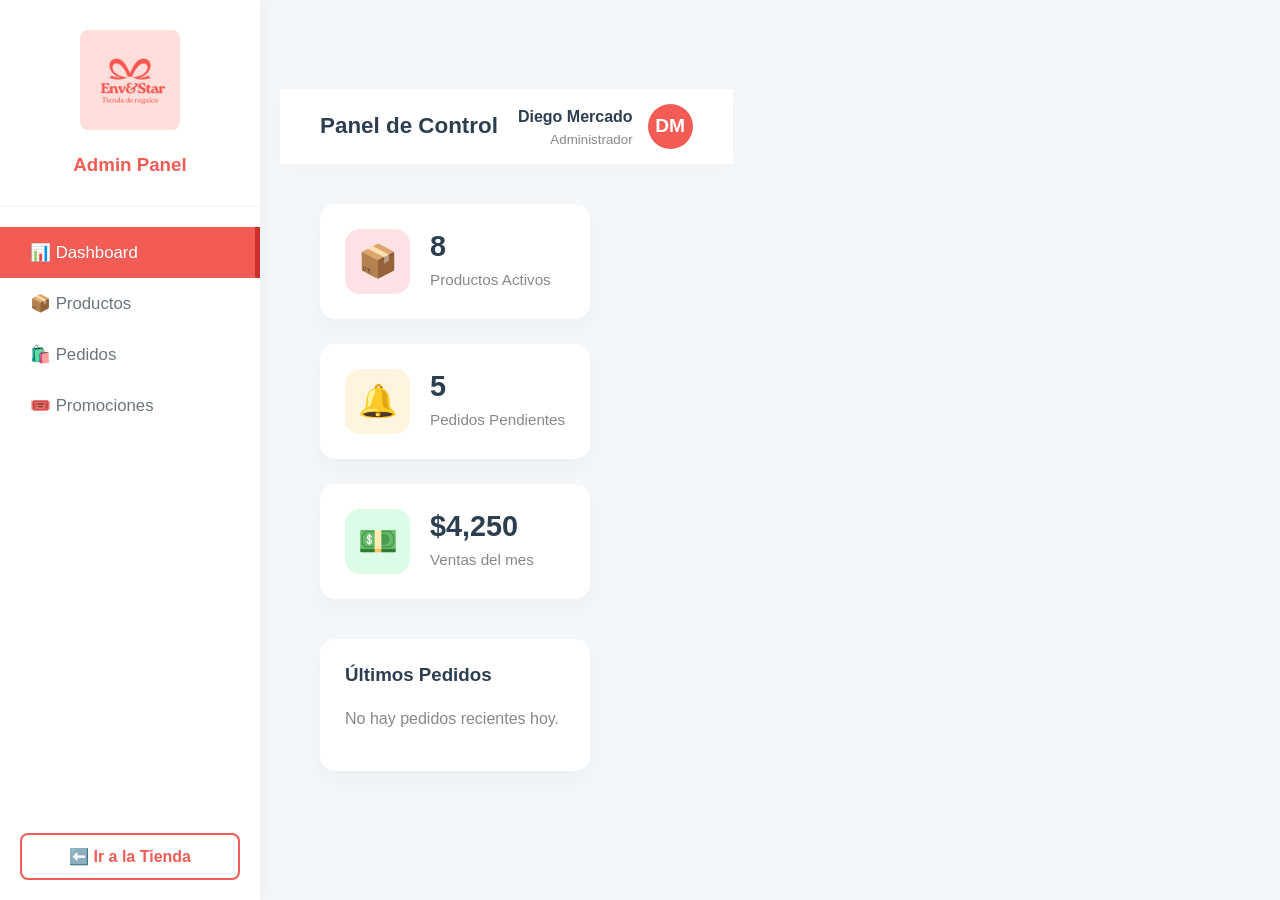
==== commit edb834d5: "arreglo de estilo" ====
--- a/admin.html
+++ b/admin.html
@@ -13,16 +13,16 @@
         <!-- Sidebar Moderno -->
         <aside class="admin-sidebar">
             <div class="admin-sidebar-header">
-                <img src="img/1.png" alt="Logo Env&Star">
-                <h3 style="color: var(--color-principal); margin: 0;">Admin Panel</h3>
-            </div>
-            
-            <nav class="admin-menu">
+                <img src="img/Logo.png" alt="Logo Env&Star" style="width: 100px; border-radius: 8px;">
+                <h3 style="color: var(--color-principal); margin-top: 10px;">Admin Panel</h3>
+            </div>
+            
+            <div class="admin-menu">
                 <button class="activo" onclick="navegarAdmin('dashboard', this)">📊 Dashboard</button>
                 <button onclick="navegarAdmin('productos', this)">📦 Productos</button>
                 <button onclick="mostrarAlerta('Sección de Pedidos en desarrollo.')">🛍️ Pedidos</button>
                 <button onclick="mostrarAlerta('Sección de Promociones en desarrollo.')">🎟️ Promociones</button>
-            </nav>
+            </div>
             
             <div style="padding: 20px;">
                 <button class="btn btn-secundario" style="width: 100%; padding: 12px;" onclick="window.location.href='inicio.html'">⬅️ Ir a la Tienda</button>
@@ -33,7 +33,7 @@
         <main class="admin-content">
             
             <!-- Topbar (Barra Superior) -->
-            <header class="admin-topbar">
+            <header class="admin-topbar" style="flex-wrap: wrap; gap: 20px;">
                 <h2 style="color: #2c3e50; margin: 0; font-size: 1.4rem;">Panel de Control</h2>
                 
                 <div class="admin-topbar-perfil">
@@ -54,7 +54,7 @@
                         <div class="stat-card">
                             <div class="stat-icon icon-rojo">📦</div>
                             <div class="stat-info">
-                                <h3>12</h3>
+                                <h3>8</h3>
                                 <p>Productos Activos</p>
                             </div>
                         </div>
@@ -69,12 +69,11 @@
                             <div class="stat-icon icon-verde">💵</div>
                             <div class="stat-info">
                                 <h3>$4,250</h3>
-                                <p>Ventas de este mes</p>
+                                <p>Ventas del mes</p>
                             </div>
                         </div>
                     </div>
                     
-                    <!-- Simulación de tabla rápida en Dashboard -->
                     <div class="tabla-contenedor">
                         <h3 style="color: #2c3e50; margin-bottom: 20px;">Últimos Pedidos</h3>
                         <p style="color: #888;">No hay pedidos recientes hoy.</p>
@@ -83,17 +82,17 @@
 
                 <!-- Vista Gestión de Productos -->
                 <section id="sec-productos" style="display: none;">
-                    <div class="tabla-contenedor">
-                        <div style="display: flex; justify-content: space-between; align-items: center; margin-bottom: 25px;">
+                    <div class="tabla-contenedor" style="overflow-x: auto;">
+                        <div style="display: flex; justify-content: space-between; align-items: center; margin-bottom: 25px; flex-wrap: wrap; gap: 15px;">
                             <h2 style="color: #2c3e50; margin: 0;">Catálogo de Productos</h2>
                             <button class="btn" onclick="abrirModalProducto('nuevo')">+ Nuevo Producto</button>
                         </div>
 
-                        <table class="admin-tabla">
+                        <table class="admin-tabla" style="min-width: 600px;">
                             <thead>
                                 <tr>
                                     <th>Imagen</th>
-                                    <th>Detalles del Producto</th>
+                                    <th>Detalles</th>
                                     <th>Categoría</th>
                                     <th>Estado</th>
                                     <th>Precio</th>
@@ -101,32 +100,100 @@
                                 </tr>
                             </thead>
                             <tbody>
+                                <!-- Producto 1 -->
                                 <tr>
                                     <td><img src="img/manualidad1.jpeg" alt="Caja"></td>
-                                    <td>
-                                        <strong>Caja Sorpresa</strong><br>
-                                        <small style="color: #888;">ID: #PROD-001</small>
-                                    </td>
+                                    <td><strong>Caja Sorpresa</strong><br><small style="color: #888;">ID: #PROD-001</small></td>
                                     <td>Cajas</td>
                                     <td><span class="badge-activo">Activo</span></td>
                                     <td><strong>$450.00</strong></td>
                                     <td>
-                                        <button class="btn-secundario" style="padding: 6px 12px; font-size: 0.9rem;" onclick="abrirModalProducto('editar', 'Caja Sorpresa', 450, 'Cajas')">✏️ Editar</button>
+                                        <button class="btn-secundario" style="padding: 6px 12px; font-size: 0.9rem;" onclick="abrirModalProducto('editar', 'Caja Sorpresa', 450, 'Cajas')">✏️</button>
                                         <button class="btn-eliminar" style="padding: 6px 12px; font-size: 0.9rem;" onclick="confirmarEliminar('Caja Sorpresa')">🗑️</button>
                                     </td>
                                 </tr>
+                                <!-- Producto 2 -->
                                 <tr>
                                     <td><img src="img/manualidad2.jpeg" alt="Arreglo"></td>
-                                    <td>
-                                        <strong>Arreglo Especial</strong><br>
-                                        <small style="color: #888;">ID: #PROD-002</small>
-                                    </td>
+                                    <td><strong>Arreglo Especial</strong><br><small style="color: #888;">ID: #PROD-002</small></td>
                                     <td>Pareja</td>
                                     <td><span class="badge-activo">Activo</span></td>
                                     <td><strong>$600.00</strong></td>
                                     <td>
-                                        <button class="btn-secundario" style="padding: 6px 12px; font-size: 0.9rem;" onclick="abrirModalProducto('editar', 'Arreglo Especial', 600, 'Pareja')">✏️ Editar</button>
+                                        <button class="btn-secundario" style="padding: 6px 12px; font-size: 0.9rem;" onclick="abrirModalProducto('editar', 'Arreglo Especial', 600, 'Pareja')">✏️</button>
                                         <button class="btn-eliminar" style="padding: 6px 12px; font-size: 0.9rem;" onclick="confirmarEliminar('Arreglo Especial')">🗑️</button>
+                                    </td>
+                                </tr>
+                                <!-- Producto 3 -->
+                                <tr>
+                                    <td><img src="img/capibara.jpg" alt="Capibara"></td>
+                                    <td><strong>Capibara crochet</strong><br><small style="color: #888;">ID: #PROD-003</small></td>
+                                    <td>Peluches</td>
+                                    <td><span class="badge-activo">Activo</span></td>
+                                    <td><strong>$250.00</strong></td>
+                                    <td>
+                                        <button class="btn-secundario" style="padding: 6px 12px; font-size: 0.9rem;" onclick="abrirModalProducto('editar', 'Capibara crochet', 250, 'Peluches')">✏️</button>
+                                        <button class="btn-eliminar" style="padding: 6px 12px; font-size: 0.9rem;" onclick="confirmarEliminar('Capibara crochet')">🗑️</button>
+                                    </td>
+                                </tr>
+                                <!-- Producto 4 -->
+                                <tr>
+                                    <td><img src="img/kit.jpg" alt="Kit"></td>
+                                    <td><strong>Kit Cumpleañero</strong><br><small style="color: #888;">ID: #PROD-004</small></td>
+                                    <td>Cumpleaños</td>
+                                    <td><span class="badge-activo">Activo</span></td>
+                                    <td><strong>$350.00</strong></td>
+                                    <td>
+                                        <button class="btn-secundario" style="padding: 6px 12px; font-size: 0.9rem;" onclick="abrirModalProducto('editar', 'Kit Cumpleañero', 350, 'Cumpleanos')">✏️</button>
+                                        <button class="btn-eliminar" style="padding: 6px 12px; font-size: 0.9rem;" onclick="confirmarEliminar('Kit Cumpleañero')">🗑️</button>
+                                    </td>
+                                </tr>
+                                <!-- Producto 5 -->
+                                <tr>
+                                    <td><img src="img/taza.jpg" alt="Taza"></td>
+                                    <td><strong>Taza Mágica</strong><br><small style="color: #888;">ID: #PROD-005</small></td>
+                                    <td>Pareja</td>
+                                    <td><span class="badge-activo">Activo</span></td>
+                                    <td><strong>$180.00</strong></td>
+                                    <td>
+                                        <button class="btn-secundario" style="padding: 6px 12px; font-size: 0.9rem;" onclick="abrirModalProducto('editar', 'Taza Mágica', 180, 'Pareja')">✏️</button>
+                                        <button class="btn-eliminar" style="padding: 6px 12px; font-size: 0.9rem;" onclick="confirmarEliminar('Taza Mágica')">🗑️</button>
+                                    </td>
+                                </tr>
+                                <!-- Producto 6 -->
+                                <tr>
+                                    <td><img src="img/libreta1.jpg" alt="Libreta"></td>
+                                    <td><strong>Libreta Snoopy</strong><br><small style="color: #888;">ID: #PROD-006</small></td>
+                                    <td>Papelería</td>
+                                    <td><span class="badge-activo">Activo</span></td>
+                                    <td><strong>$120.00</strong></td>
+                                    <td>
+                                        <button class="btn-secundario" style="padding: 6px 12px; font-size: 0.9rem;" onclick="abrirModalProducto('editar', 'Libreta Snoopy', 120, 'Papeleria')">✏️</button>
+                                        <button class="btn-eliminar" style="padding: 6px 12px; font-size: 0.9rem;" onclick="confirmarEliminar('Libreta Snoopy')">🗑️</button>
+                                    </td>
+                                </tr>
+                                <!-- Producto 7 -->
+                                <tr>
+                                    <td><img src="img/dulce_caja.jpg" alt="Caja Dulce"></td>
+                                    <td><strong>Caja Dulce</strong><br><small style="color: #888;">ID: #PROD-007</small></td>
+                                    <td>Cajas</td>
+                                    <td><span class="badge-activo">Activo</span></td>
+                                    <td><strong>$200.00</strong></td>
+                                    <td>
+                                        <button class="btn-secundario" style="padding: 6px 12px; font-size: 0.9rem;" onclick="abrirModalProducto('editar', 'Caja Dulce', 200, 'Cajas')">✏️</button>
+                                        <button class="btn-eliminar" style="padding: 6px 12px; font-size: 0.9rem;" onclick="confirmarEliminar('Caja Dulce')">🗑️</button>
+                                    </td>
+                                </tr>
+                                <!-- Producto 8 -->
+                                <tr>
+                                    <td><img src="img/globos.jpg" alt="Globo"></td>
+                                    <td><strong>Globo Metálico</strong><br><small style="color: #888;">ID: #PROD-008</small></td>
+                                    <td>Cumpleaños</td>
+                                    <td><span class="badge-activo">Activo</span></td>
+                                    <td><strong>$80.00</strong></td>
+                                    <td>
+                                        <button class="btn-secundario" style="padding: 6px 12px; font-size: 0.9rem;" onclick="abrirModalProducto('editar', 'Globo Metálico', 80, 'Cumpleanos')">✏️</button>
+                                        <button class="btn-eliminar" style="padding: 6px 12px; font-size: 0.9rem;" onclick="confirmarEliminar('Globo Metálico')">🗑️</button>
                                     </td>
                                 </tr>
                             </tbody>
@@ -138,7 +205,7 @@
         </main>
     </div>
 
-    <!-- Modales de Admin (Formulario y Alertas) -->
+    <!-- Modales -->
     <div id="modalFormProducto" class="modal-overlay">
         <div class="modal-box" style="max-width: 450px; text-align: left; border-radius: 15px;">
             <h2 id="modalFormTitulo" style="color: var(--color-principal); margin-bottom: 20px;">Agregar Producto</h2>
@@ -146,18 +213,19 @@
                 <label style="font-weight: bold; font-size: 0.9rem; color: #555;">Nombre del Producto</label>
                 <input type="text" id="admin-prod-nombre" required style="width: 100%; margin-bottom: 15px; margin-top: 5px;">
                 
-                <div style="display: flex; gap: 15px;">
-                    <div style="flex: 1;">
+                <div style="display: flex; gap: 15px; flex-wrap: wrap;">
+                    <div style="flex: 1; min-width: 150px;">
                         <label style="font-weight: bold; font-size: 0.9rem; color: #555;">Precio ($)</label>
                         <input type="number" id="admin-prod-precio" required style="width: 100%; margin-bottom: 15px; margin-top: 5px;">
                     </div>
-                    <div style="flex: 1;">
+                    <div style="flex: 1; min-width: 150px;">
                         <label style="font-weight: bold; font-size: 0.9rem; color: #555;">Categoría</label>
                         <select id="admin-prod-categoria" style="width: 100%; padding: 12px; margin-bottom: 15px; margin-top: 5px; border-radius: 8px; border: 1px solid #ccc;">
                             <option value="Cajas">Cajas sorpresa</option>
                             <option value="Pareja">Para tu pareja</option>
                             <option value="Peluches">Peluches</option>
                             <option value="Cumpleanos">Cumpleaños</option>
+                            <option value="Papeleria">Papelería</option> <!-- Agregado -->
                         </select>
                     </div>
                 </div>
@@ -181,7 +249,6 @@
     </div>
 
     <script>
-        // Funciones de navegación
         function navegarAdmin(seccionId, botonSeleccionado) {
             document.getElementById('sec-dashboard').style.display = 'none';
             document.getElementById('sec-productos').style.display = 'none';
@@ -191,7 +258,6 @@
             botonSeleccionado.classList.add('activo');
         }
 
-        // Lógica Formularios
         function abrirModalProducto(modo, nombre = '', precio = '', categoria = 'Cajas') {
             document.getElementById('modalFormTitulo').innerText = modo === 'nuevo' ? '✨ Nuevo Producto' : '✏️ Editar Producto';
             document.getElementById('admin-prod-nombre').value = nombre;
--- a/css/style.css
+++ b/css/style.css
@@ -402,7 +402,12 @@
     width: 120px;
     margin-bottom: 10px;
 }
-.admin-menu { padding: 20px 0; flex: 1; }
+.admin-menu { 
+    padding: 20px 0; 
+    flex: 1; 
+    display: flex;
+    flex-direction: column; /* Obliga a que sea una lista vertical */
+}
 .admin-menu button {
     background: transparent;
     border: none;
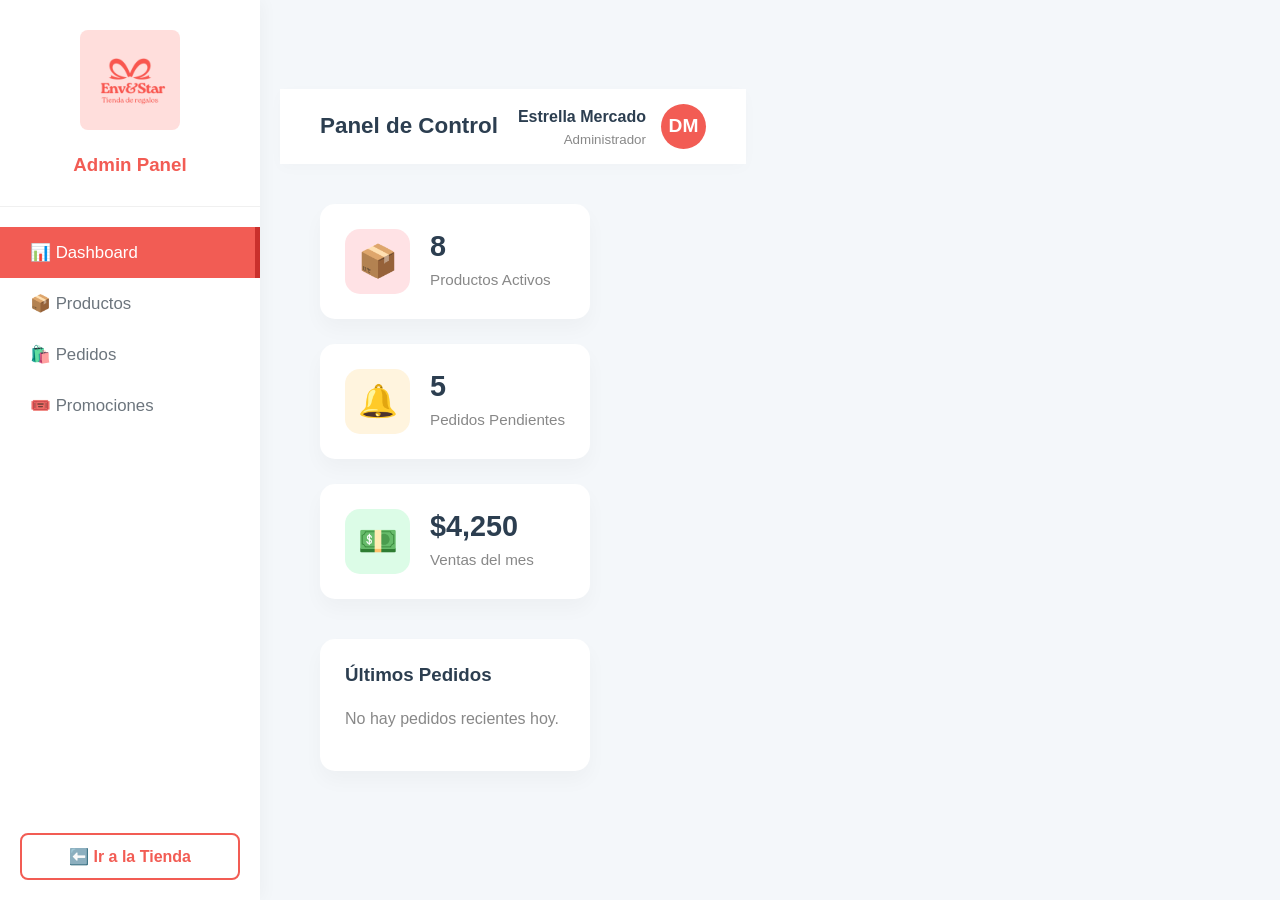
==== commit 323a6fcf: "cambio de nombre" ====
--- a/admin.html
+++ b/admin.html
@@ -38,7 +38,7 @@
                 
                 <div class="admin-topbar-perfil">
                     <div style="text-align: right;">
-                        <p style="margin: 0; font-weight: bold; color: #2c3e50;">Diego Mercado</p>
+                        <p style="margin: 0; font-weight: bold; color: #2c3e50;">Estrella Mercado</p>
                         <small style="color: #888;">Administrador</small>
                     </div>
                     <div class="perfil-avatar">DM</div>
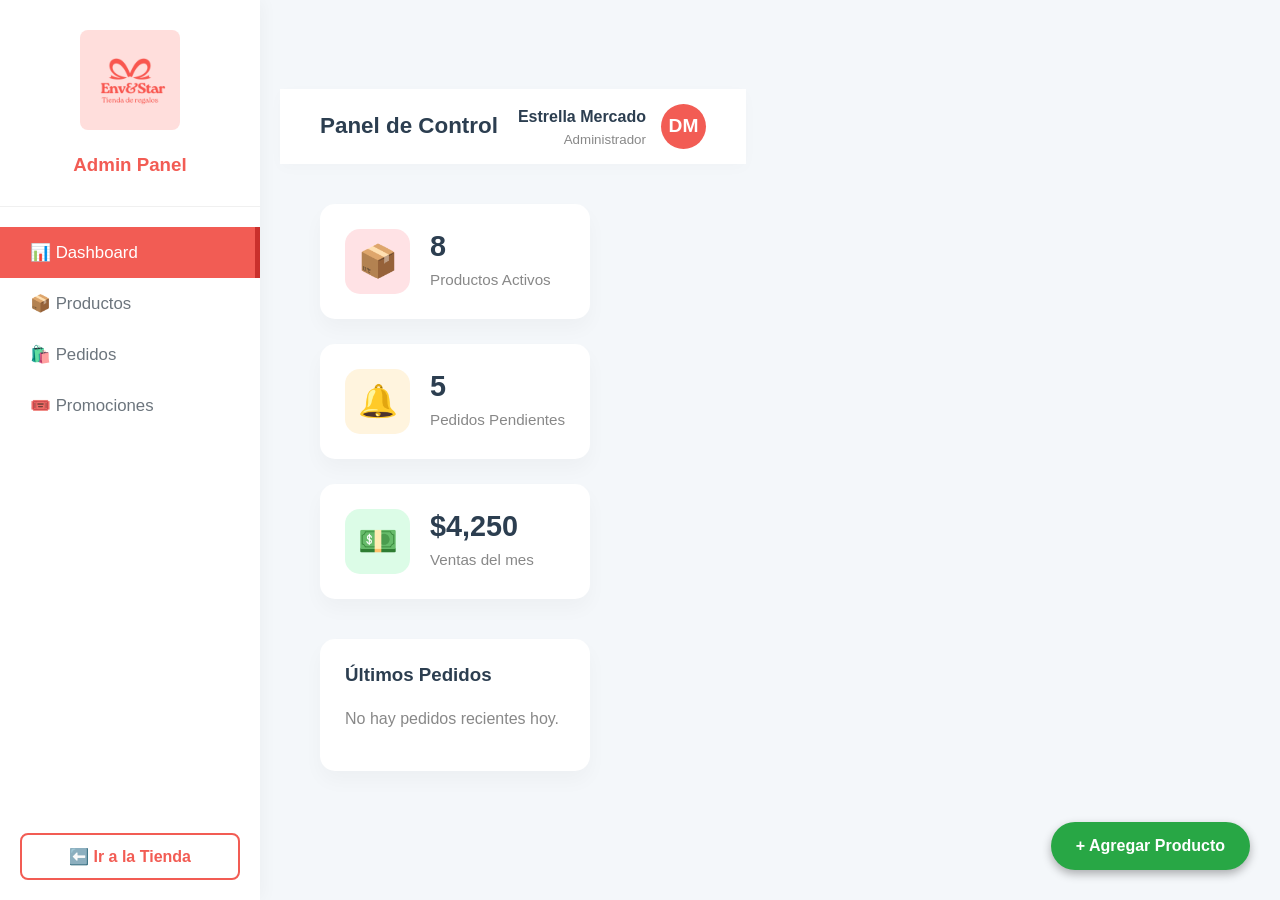
==== commit e887d8ef: "arreglo de agregar producto" ====
--- a/admin.html
+++ b/admin.html
@@ -6,7 +6,7 @@
     <title>Panel Administrador | Env&Star</title>
     <link rel="stylesheet" href="css/style.css">
 </head>
-<body style="background: none;"> 
+<body style="background: none; position: relative; min-height: 100vh;"> 
 
     <div class="admin-layout">
         
@@ -83,12 +83,12 @@
                 <!-- Vista Gestión de Productos -->
                 <section id="sec-productos" style="display: none;">
                     <div class="tabla-contenedor" style="overflow-x: auto;">
+                        
                         <div style="display: flex; justify-content: space-between; align-items: center; margin-bottom: 25px; flex-wrap: wrap; gap: 15px;">
                             <h2 style="color: #2c3e50; margin: 0;">Catálogo de Productos</h2>
-                            <button class="btn" onclick="abrirModalProducto('nuevo')">+ Nuevo Producto</button>
                         </div>
 
-                        <table class="admin-tabla" style="min-width: 600px;">
+                        <table class="admin-tabla" style="min-width: 600px; width: 100%;">
                             <thead>
                                 <tr>
                                     <th>Imagen</th>
@@ -102,98 +102,98 @@
                             <tbody>
                                 <!-- Producto 1 -->
                                 <tr>
-                                    <td><img src="img/manualidad1.jpeg" alt="Caja"></td>
+                                    <td><img src="img/manualidad1.jpeg" alt="Caja" style="width: 75px; height: 75px; object-fit: cover; border-radius: 12px; box-shadow: 0 2px 5px rgba(0,0,0,0.08);"></td>
                                     <td><strong>Caja Sorpresa</strong><br><small style="color: #888;">ID: #PROD-001</small></td>
                                     <td>Cajas</td>
-                                    <td><span class="badge-activo">Activo</span></td>
+                                    <td><span class="badge-activo" style="background:#d4edda; color:#155724; padding:4px 8px; border-radius:4px;">Activo</span></td>
                                     <td><strong>$450.00</strong></td>
                                     <td>
                                         <button class="btn-secundario" style="padding: 6px 12px; font-size: 0.9rem;" onclick="abrirModalProducto('editar', 'Caja Sorpresa', 450, 'Cajas')">✏️</button>
-                                        <button class="btn-eliminar" style="padding: 6px 12px; font-size: 0.9rem;" onclick="confirmarEliminar('Caja Sorpresa')">🗑️</button>
+                                        <button class="btn-eliminar" style="padding: 6px 12px; font-size: 0.9rem; background:#d9534f; color:white; border:none; border-radius:4px;" onclick="confirmarEliminar('Caja Sorpresa')">🗑️</button>
                                     </td>
                                 </tr>
                                 <!-- Producto 2 -->
                                 <tr>
-                                    <td><img src="img/manualidad2.jpeg" alt="Arreglo"></td>
+                                    <td><img src="img/manualidad2.jpeg" alt="Arreglo" style="width: 75px; height: 75px; object-fit: cover; border-radius: 12px; box-shadow: 0 2px 5px rgba(0,0,0,0.08);"></td>
                                     <td><strong>Arreglo Especial</strong><br><small style="color: #888;">ID: #PROD-002</small></td>
                                     <td>Pareja</td>
-                                    <td><span class="badge-activo">Activo</span></td>
+                                    <td><span class="badge-activo" style="background:#d4edda; color:#155724; padding:4px 8px; border-radius:4px;">Activo</span></td>
                                     <td><strong>$600.00</strong></td>
                                     <td>
                                         <button class="btn-secundario" style="padding: 6px 12px; font-size: 0.9rem;" onclick="abrirModalProducto('editar', 'Arreglo Especial', 600, 'Pareja')">✏️</button>
-                                        <button class="btn-eliminar" style="padding: 6px 12px; font-size: 0.9rem;" onclick="confirmarEliminar('Arreglo Especial')">🗑️</button>
+                                        <button class="btn-eliminar" style="padding: 6px 12px; font-size: 0.9rem; background:#d9534f; color:white; border:none; border-radius:4px;" onclick="confirmarEliminar('Arreglo Especial')">🗑️</button>
                                     </td>
                                 </tr>
                                 <!-- Producto 3 -->
                                 <tr>
-                                    <td><img src="img/capibara.jpg" alt="Capibara"></td>
+                                    <td><img src="img/capibara.jpg" alt="Capibara" style="width: 75px; height: 75px; object-fit: cover; border-radius: 12px; box-shadow: 0 2px 5px rgba(0,0,0,0.08);"></td>
                                     <td><strong>Capibara crochet</strong><br><small style="color: #888;">ID: #PROD-003</small></td>
                                     <td>Peluches</td>
-                                    <td><span class="badge-activo">Activo</span></td>
+                                    <td><span class="badge-activo" style="background:#d4edda; color:#155724; padding:4px 8px; border-radius:4px;">Activo</span></td>
                                     <td><strong>$250.00</strong></td>
                                     <td>
                                         <button class="btn-secundario" style="padding: 6px 12px; font-size: 0.9rem;" onclick="abrirModalProducto('editar', 'Capibara crochet', 250, 'Peluches')">✏️</button>
-                                        <button class="btn-eliminar" style="padding: 6px 12px; font-size: 0.9rem;" onclick="confirmarEliminar('Capibara crochet')">🗑️</button>
+                                        <button class="btn-eliminar" style="padding: 6px 12px; font-size: 0.9rem; background:#d9534f; color:white; border:none; border-radius:4px;" onclick="confirmarEliminar('Capibara crochet')">🗑️</button>
                                     </td>
                                 </tr>
                                 <!-- Producto 4 -->
                                 <tr>
-                                    <td><img src="img/kit.jpg" alt="Kit"></td>
+                                    <td><img src="img/kit.jpg" alt="Kit" style="width: 75px; height: 75px; object-fit: cover; border-radius: 12px; box-shadow: 0 2px 5px rgba(0,0,0,0.08);"></td>
                                     <td><strong>Kit Cumpleañero</strong><br><small style="color: #888;">ID: #PROD-004</small></td>
                                     <td>Cumpleaños</td>
-                                    <td><span class="badge-activo">Activo</span></td>
+                                    <td><span class="badge-activo" style="background:#d4edda; color:#155724; padding:4px 8px; border-radius:4px;">Activo</span></td>
                                     <td><strong>$350.00</strong></td>
                                     <td>
                                         <button class="btn-secundario" style="padding: 6px 12px; font-size: 0.9rem;" onclick="abrirModalProducto('editar', 'Kit Cumpleañero', 350, 'Cumpleanos')">✏️</button>
-                                        <button class="btn-eliminar" style="padding: 6px 12px; font-size: 0.9rem;" onclick="confirmarEliminar('Kit Cumpleañero')">🗑️</button>
+                                        <button class="btn-eliminar" style="padding: 6px 12px; font-size: 0.9rem; background:#d9534f; color:white; border:none; border-radius:4px;" onclick="confirmarEliminar('Kit Cumpleañero')">🗑️</button>
                                     </td>
                                 </tr>
                                 <!-- Producto 5 -->
                                 <tr>
-                                    <td><img src="img/taza.jpg" alt="Taza"></td>
+                                    <td><img src="img/taza.jpg" alt="Taza" style="width: 75px; height: 75px; object-fit: cover; border-radius: 12px; box-shadow: 0 2px 5px rgba(0,0,0,0.08);"></td>
                                     <td><strong>Taza Mágica</strong><br><small style="color: #888;">ID: #PROD-005</small></td>
                                     <td>Pareja</td>
-                                    <td><span class="badge-activo">Activo</span></td>
+                                    <td><span class="badge-activo" style="background:#d4edda; color:#155724; padding:4px 8px; border-radius:4px;">Activo</span></td>
                                     <td><strong>$180.00</strong></td>
                                     <td>
                                         <button class="btn-secundario" style="padding: 6px 12px; font-size: 0.9rem;" onclick="abrirModalProducto('editar', 'Taza Mágica', 180, 'Pareja')">✏️</button>
-                                        <button class="btn-eliminar" style="padding: 6px 12px; font-size: 0.9rem;" onclick="confirmarEliminar('Taza Mágica')">🗑️</button>
+                                        <button class="btn-eliminar" style="padding: 6px 12px; font-size: 0.9rem; background:#d9534f; color:white; border:none; border-radius:4px;" onclick="confirmarEliminar('Taza Mágica')">🗑️</button>
                                     </td>
                                 </tr>
                                 <!-- Producto 6 -->
                                 <tr>
-                                    <td><img src="img/libreta1.jpg" alt="Libreta"></td>
+                                    <td><img src="img/libreta1.jpg" alt="Libreta" style="width: 75px; height: 75px; object-fit: cover; border-radius: 12px; box-shadow: 0 2px 5px rgba(0,0,0,0.08);"></td>
                                     <td><strong>Libreta Snoopy</strong><br><small style="color: #888;">ID: #PROD-006</small></td>
                                     <td>Papelería</td>
-                                    <td><span class="badge-activo">Activo</span></td>
+                                    <td><span class="badge-activo" style="background:#d4edda; color:#155724; padding:4px 8px; border-radius:4px;">Activo</span></td>
                                     <td><strong>$120.00</strong></td>
                                     <td>
                                         <button class="btn-secundario" style="padding: 6px 12px; font-size: 0.9rem;" onclick="abrirModalProducto('editar', 'Libreta Snoopy', 120, 'Papeleria')">✏️</button>
-                                        <button class="btn-eliminar" style="padding: 6px 12px; font-size: 0.9rem;" onclick="confirmarEliminar('Libreta Snoopy')">🗑️</button>
+                                        <button class="btn-eliminar" style="padding: 6px 12px; font-size: 0.9rem; background:#d9534f; color:white; border:none; border-radius:4px;" onclick="confirmarEliminar('Libreta Snoopy')">🗑️</button>
                                     </td>
                                 </tr>
                                 <!-- Producto 7 -->
                                 <tr>
-                                    <td><img src="img/dulce_caja.jpg" alt="Caja Dulce"></td>
+                                    <td><img src="img/dulce_caja.jpg" alt="Caja Dulce" style="width: 75px; height: 75px; object-fit: cover; border-radius: 12px; box-shadow: 0 2px 5px rgba(0,0,0,0.08);"></td>
                                     <td><strong>Caja Dulce</strong><br><small style="color: #888;">ID: #PROD-007</small></td>
                                     <td>Cajas</td>
-                                    <td><span class="badge-activo">Activo</span></td>
+                                    <td><span class="badge-activo" style="background:#d4edda; color:#155724; padding:4px 8px; border-radius:4px;">Activo</span></td>
                                     <td><strong>$200.00</strong></td>
                                     <td>
                                         <button class="btn-secundario" style="padding: 6px 12px; font-size: 0.9rem;" onclick="abrirModalProducto('editar', 'Caja Dulce', 200, 'Cajas')">✏️</button>
-                                        <button class="btn-eliminar" style="padding: 6px 12px; font-size: 0.9rem;" onclick="confirmarEliminar('Caja Dulce')">🗑️</button>
+                                        <button class="btn-eliminar" style="padding: 6px 12px; font-size: 0.9rem; background:#d9534f; color:white; border:none; border-radius:4px;" onclick="confirmarEliminar('Caja Dulce')">🗑️</button>
                                     </td>
                                 </tr>
                                 <!-- Producto 8 -->
                                 <tr>
-                                    <td><img src="img/globos.jpg" alt="Globo"></td>
+                                    <td><img src="img/globos.jpg" alt="Globo" style="width: 75px; height: 75px; object-fit: cover; border-radius: 12px; box-shadow: 0 2px 5px rgba(0,0,0,0.08);"></td>
                                     <td><strong>Globo Metálico</strong><br><small style="color: #888;">ID: #PROD-008</small></td>
                                     <td>Cumpleaños</td>
-                                    <td><span class="badge-activo">Activo</span></td>
+                                    <td><span class="badge-activo" style="background:#d4edda; color:#155724; padding:4px 8px; border-radius:4px;">Activo</span></td>
                                     <td><strong>$80.00</strong></td>
                                     <td>
                                         <button class="btn-secundario" style="padding: 6px 12px; font-size: 0.9rem;" onclick="abrirModalProducto('editar', 'Globo Metálico', 80, 'Cumpleanos')">✏️</button>
-                                        <button class="btn-eliminar" style="padding: 6px 12px; font-size: 0.9rem;" onclick="confirmarEliminar('Globo Metálico')">🗑️</button>
+                                        <button class="btn-eliminar" style="padding: 6px 12px; font-size: 0.9rem; background:#d9534f; color:white; border:none; border-radius:4px;" onclick="confirmarEliminar('Globo Metálico')">🗑️</button>
                                     </td>
                                 </tr>
                             </tbody>
@@ -205,45 +205,54 @@
         </main>
     </div>
 
+    <!-- BOTÓN FLOTANTE SIEMPRE VISIBLE -->
+    <button onclick="abrirModalProducto('nuevo')" style="position: fixed; bottom: 30px; right: 30px; background-color: #28a745; color: white; border: none; border-radius: 50px; padding: 15px 25px; font-size: 16px; font-weight: bold; cursor: pointer; box-shadow: 0 4px 10px rgba(0,0,0,0.3); z-index: 9999;">
+        + Agregar Producto
+    </button>
+
     <!-- Modales -->
-    <div id="modalFormProducto" class="modal-overlay">
-        <div class="modal-box" style="max-width: 450px; text-align: left; border-radius: 15px;">
-            <h2 id="modalFormTitulo" style="color: var(--color-principal); margin-bottom: 20px;">Agregar Producto</h2>
+    <div id="modalFormProducto" class="modal-overlay" style="display:none; position:fixed; top:0; left:0; width:100%; height:100%; background:rgba(0,0,0,0.5); justify-content:center; align-items:center; z-index:10000;">
+        <div class="modal-box" style="background:white; padding:25px; max-width: 450px; width:90%; text-align: left; border-radius: 15px; box-shadow:0 4px 10px rgba(0,0,0,0.2);">
+            <h2 id="modalFormTitulo" style="color: #2c3e50; margin-bottom: 20px;">Agregar Producto</h2>
             <form id="formProductoAdmin">
+                
+                <label style="font-weight: bold; font-size: 0.9rem; color: #555; display: block; margin-bottom: 5px;">📷 Imagen del Producto</label>
+                <input type="file" id="admin-prod-imagen" accept="image/*" style="width: 100%; padding: 10px; margin-bottom: 20px; border: 2px dashed #cbd5e1; border-radius: 8px; background-color: #f8fafc; color: #64748b; cursor: pointer; font-size: 0.9rem; outline: none; box-sizing:border-box;">
+
                 <label style="font-weight: bold; font-size: 0.9rem; color: #555;">Nombre del Producto</label>
-                <input type="text" id="admin-prod-nombre" required style="width: 100%; margin-bottom: 15px; margin-top: 5px;">
+                <input type="text" id="admin-prod-nombre" required style="width: 100%; padding:10px; margin-bottom: 15px; margin-top: 5px; border:1px solid #ccc; border-radius:5px; box-sizing:border-box;">
                 
                 <div style="display: flex; gap: 15px; flex-wrap: wrap;">
                     <div style="flex: 1; min-width: 150px;">
                         <label style="font-weight: bold; font-size: 0.9rem; color: #555;">Precio ($)</label>
-                        <input type="number" id="admin-prod-precio" required style="width: 100%; margin-bottom: 15px; margin-top: 5px;">
+                        <input type="number" id="admin-prod-precio" required style="width: 100%; padding:10px; margin-bottom: 15px; margin-top: 5px; border:1px solid #ccc; border-radius:5px; box-sizing:border-box;">
                     </div>
                     <div style="flex: 1; min-width: 150px;">
                         <label style="font-weight: bold; font-size: 0.9rem; color: #555;">Categoría</label>
-                        <select id="admin-prod-categoria" style="width: 100%; padding: 12px; margin-bottom: 15px; margin-top: 5px; border-radius: 8px; border: 1px solid #ccc;">
+                        <select id="admin-prod-categoria" style="width: 100%; padding: 10px; margin-bottom: 15px; margin-top: 5px; border-radius: 5px; border: 1px solid #ccc; box-sizing:border-box;">
                             <option value="Cajas">Cajas sorpresa</option>
                             <option value="Pareja">Para tu pareja</option>
                             <option value="Peluches">Peluches</option>
                             <option value="Cumpleanos">Cumpleaños</option>
-                            <option value="Papeleria">Papelería</option> <!-- Agregado -->
+                            <option value="Papeleria">Papelería</option>
                         </select>
                     </div>
                 </div>
                 
                 <div style="display: flex; gap: 10px; justify-content: flex-end; margin-top: 20px;">
-                    <button type="button" class="btn btn-secundario" onclick="document.getElementById('modalFormProducto').style.display='none'">Cancelar</button>
-                    <button type="submit" class="btn">Guardar Cambios</button>
+                    <button type="button" onclick="document.getElementById('modalFormProducto').style.display='none'" style="padding:10px 15px; border:none; background:#ccc; border-radius:5px; cursor:pointer;">Cancelar</button>
+                    <button type="submit" style="padding:10px 15px; border:none; background:#28a745; color:white; border-radius:5px; font-weight:bold; cursor:pointer;">Guardar Cambios</button>
                 </div>
             </form>
         </div>
     </div>
 
-    <div id="customAlert" class="modal-overlay">
-        <div class="modal-box" style="max-width: 350px; text-align: center; border-radius: 15px;">
-            <h3 id="alertTitulo" style="color: var(--color-principal); margin-bottom: 15px;">Aviso</h3>
+    <div id="customAlert" class="modal-overlay" style="display:none; position:fixed; top:0; left:0; width:100%; height:100%; background:rgba(0,0,0,0.5); justify-content:center; align-items:center; z-index:10000;">
+        <div class="modal-box" style="background:white; padding:20px; max-width: 350px; width:90%; text-align: center; border-radius: 15px; box-shadow:0 4px 10px rgba(0,0,0,0.2);">
+            <h3 id="alertTitulo" style="color: #2c3e50; margin-bottom: 15px;">Aviso</h3>
             <p id="alertMensaje" style="margin-bottom: 25px; line-height: 1.5; color: #555;">Mensaje</p>
             <div id="alertBotones">
-                <button class="btn" style="width: 100%;" onclick="cerrarAlerta()">Aceptar</button>
+                <button style="width: 100%; padding:10px; background:#28a745; color:white; border:none; border-radius:5px; cursor:pointer;" onclick="cerrarAlerta()">Aceptar</button>
             </div>
         </div>
     </div>
@@ -263,13 +272,60 @@
             document.getElementById('admin-prod-nombre').value = nombre;
             document.getElementById('admin-prod-precio').value = precio;
             document.getElementById('admin-prod-categoria').value = categoria;
+            document.getElementById('admin-prod-imagen').value = ''; // Limpia el archivo anterior
             document.getElementById('modalFormProducto').style.display = 'flex';
         }
 
         document.getElementById('formProductoAdmin').addEventListener('submit', function(e) {
             e.preventDefault();
+            
+            const nombre = document.getElementById('admin-prod-nombre').value;
+            const precio = parseFloat(document.getElementById('admin-prod-precio').value).toFixed(2);
+            const categoriaSelect = document.getElementById('admin-prod-categoria');
+            const categoria = categoriaSelect.options[categoriaSelect.selectedIndex].text;
+            const categoriaValor = categoriaSelect.value;
+            const inputImagen = document.getElementById('admin-prod-imagen');
+            const tituloModal = document.getElementById('modalFormTitulo').innerText;
+            
+            if (tituloModal.includes('Nuevo')) {
+                const tbody = document.querySelector('.admin-tabla tbody');
+                const nuevoId = '#PROD-' + Math.floor(Math.random() * 900 + 100);
+                
+                const crearFila = (imgSrc) => {
+                    const nuevaFila = document.createElement('tr');
+                    
+                    let imgHTML = imgSrc 
+                        ? `<img src="${imgSrc}" style="width: 75px; height: 75px; object-fit: cover; border-radius: 12px; box-shadow: 0 2px 5px rgba(0,0,0,0.08); display: block;">`
+                        : `<div style="width: 75px; height: 75px; background-color: #f1f5f9; border: 1px dashed #cbd5e1; border-radius: 12px; display: flex; align-items: center; justify-content: center; font-size: 24px; color: #94a3b8;">📦</div>`;
+                        
+                    nuevaFila.innerHTML = `
+                        <td>${imgHTML}</td>
+                        <td><strong>${nombre}</strong><br><small style="color: #888;">ID: ${nuevoId}</small></td>
+                        <td>${categoria}</td>
+                        <td><span class="badge-activo" style="background:#d4edda; color:#155724; padding:4px 8px; border-radius:4px;">Activo</span></td>
+                        <td><strong>$${precio}</strong></td>
+                        <td>
+                            <button class="btn-secundario" style="padding: 6px 12px; font-size: 0.9rem;" onclick="abrirModalProducto('editar', '${nombre}', ${precio}, '${categoriaValor}')">✏️</button>
+                            <button class="btn-eliminar" style="padding: 6px 12px; font-size: 0.9rem; background:#d9534f; color:white; border:none; border-radius:4px;" onclick="confirmarEliminar('${nombre}')">🗑️</button>
+                        </td>
+                    `;
+                    tbody.prepend(nuevaFila); 
+                };
+
+                if (inputImagen.files && inputImagen.files[0]) {
+                    const reader = new FileReader();
+                    reader.onload = function(evento) {
+                        crearFila(evento.target.result);
+                    }
+                    reader.readAsDataURL(inputImagen.files[0]);
+                } else {
+                    crearFila(null);
+                }
+            }
+
             document.getElementById('modalFormProducto').style.display = 'none';
-            mostrarAlerta('Los cambios en el catálogo se han guardado exitosamente (Simulación).', '¡Guardado!');
+            document.getElementById('formProductoAdmin').reset();
+            mostrarAlerta(`El producto "${nombre}" se ha guardado exitosamente.`, '¡Guardado!');
         });
 
         function confirmarEliminar(nombre) {
@@ -278,8 +334,8 @@
             
             document.getElementById('alertBotones').innerHTML = `
                 <div style="display:flex; gap:10px;">
-                    <button class="btn btn-secundario" style="flex:1;" onclick="cerrarAlerta()">Cancelar</button>
-                    <button class="btn btn-eliminar" style="flex:1; background:#d9534f;" onclick="ejecutarEliminar()">Eliminar</button>
+                    <button style="flex:1; padding:10px; background:#ccc; border:none; border-radius:5px; cursor:pointer;" onclick="cerrarAlerta()">Cancelar</button>
+                    <button style="flex:1; padding:10px; background:#d9534f; color:white; border:none; border-radius:5px; cursor:pointer;" onclick="ejecutarEliminar()">Eliminar</button>
                 </div>
             `;
             document.getElementById('customAlert').style.display = 'flex';
@@ -293,7 +349,7 @@
         function mostrarAlerta(mensaje, titulo = 'Aviso') {
             document.getElementById('alertTitulo').innerText = titulo;
             document.getElementById('alertMensaje').innerText = mensaje;
-            document.getElementById('alertBotones').innerHTML = `<button class="btn" style="width: 100%;" onclick="cerrarAlerta()">Entendido</button>`;
+            document.getElementById('alertBotones').innerHTML = `<button style="width: 100%; padding:10px; background:#28a745; color:white; border:none; border-radius:5px; cursor:pointer;" onclick="cerrarAlerta()">Entendido</button>`;
             document.getElementById('customAlert').style.display = 'flex';
         }
 
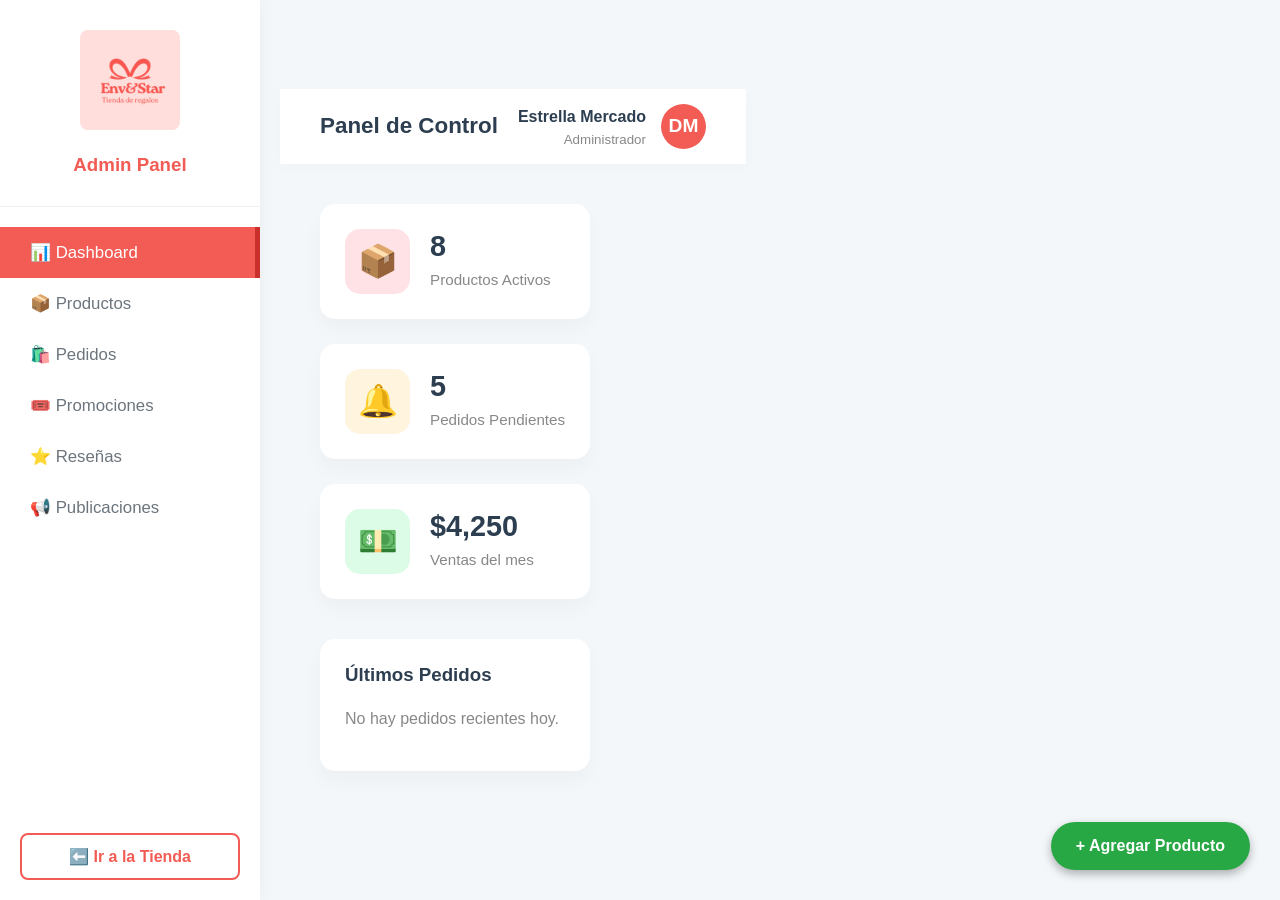
==== commit 3bb74517: "panel de administracion- arreglado" ====
--- a/admin.html
+++ b/admin.html
@@ -5,6 +5,13 @@
     <meta name="viewport" content="width=device-width, initial-scale=1.0">
     <title>Panel Administrador | Env&Star</title>
     <link rel="stylesheet" href="css/style.css">
+    <style>
+        /* Estilos rápidos para las tarjetas de publicaciones */
+        .admin-pub-card { background: #f8fafc; border: 1px solid #cbd5e1; padding: 15px; border-radius: 8px; margin-bottom: 15px; }
+        .admin-pub-card h4 { margin-top: 0; color: #2c3e50; }
+        .admin-pub-card p { color: #555; font-size: 0.95rem; }
+        .admin-pub-card small { color: #888; display: block; margin-bottom: 10px; }
+    </style>
 </head>
 <body style="background: none; position: relative; min-height: 100vh;"> 
 
@@ -21,7 +28,9 @@
                 <button class="activo" onclick="navegarAdmin('dashboard', this)">📊 Dashboard</button>
                 <button onclick="navegarAdmin('productos', this)">📦 Productos</button>
                 <button onclick="mostrarAlerta('Sección de Pedidos en desarrollo.')">🛍️ Pedidos</button>
-                <button onclick="mostrarAlerta('Sección de Promociones en desarrollo.')">🎟️ Promociones</button>
+                <button onclick="navegarAdmin('promociones', this)">🎟️ Promociones</button>
+                <button onclick="navegarAdmin('resenas', this)">⭐ Reseñas</button>
+                <button onclick="navegarAdmin('publicaciones', this)">📢 Publicaciones</button>
             </div>
             
             <div style="padding: 20px;">
@@ -201,6 +210,70 @@
                     </div>
                 </section>
 
+                <!-- 1. VISTA GESTIÓN DE PROMOCIONES (CUPONES) -->
+                <section id="sec-promociones" style="display: none;">
+                    <div class="tabla-contenedor">
+                        <h2 style="color: #2c3e50; margin-bottom: 20px;">Gestión de Cupones y Promociones</h2>
+                        
+                        <form onsubmit="guardarNuevoCupon(event)" style="background: #f8fafc; padding: 20px; border-radius: 8px; margin-bottom: 20px; display: flex; gap: 15px; flex-wrap: wrap; align-items: flex-end;">
+                            <div style="flex: 1; min-width: 200px;">
+                                <label style="font-weight: bold; font-size: 0.9rem; color: #555;">Código del Cupón</label>
+                                <input type="text" id="cupCodigo" placeholder="Ej. AMOR2026" required style="width: 100%; padding: 10px; border: 1px solid #ccc; border-radius: 5px; margin-top: 5px;">
+                            </div>
+                            <div style="flex: 1; min-width: 200px;">
+                                <label style="font-weight: bold; font-size: 0.9rem; color: #555;">Descuento (%)</label>
+                                <input type="number" id="cupDescuento" placeholder="Ej. 15" min="1" max="100" required style="width: 100%; padding: 10px; border: 1px solid #ccc; border-radius: 5px; margin-top: 5px;">
+                            </div>
+                            <button type="submit" class="btn" style="padding: 11px 20px;">Crear Cupón</button>
+                        </form>
+
+                        <table class="admin-tabla" style="width: 100%;">
+                            <thead>
+                                <tr><th>Código</th><th>Descuento</th><th>Estado</th><th>Acciones</th></tr>
+                            </thead>
+                            <tbody id="tablaCupones">
+                                <!-- Se llena con JS -->
+                            </tbody>
+                        </table>
+                    </div>
+                </section>
+
+                <!-- 2. VISTA MODERACIÓN DE RESEÑAS -->
+                <section id="sec-resenas" style="display: none;">
+                    <div class="tabla-contenedor">
+                        <h2 style="color: #2c3e50; margin-bottom: 20px;">Moderación de Reseñas</h2>
+                        <table class="admin-tabla" style="width: 100%;">
+                            <thead>
+                                <tr><th>Usuario</th><th>Calificación</th><th>Comentario</th><th>Origen</th><th>Acciones</th></tr>
+                            </thead>
+                            <tbody id="tablaResenasAdmin">
+                                <!-- Se llena con JS -->
+                            </tbody>
+                        </table>
+                    </div>
+                </section>
+
+                <!-- 3. VISTA CONTROL DE PUBLICACIONES (NOVEDADES) -->
+                <section id="sec-publicaciones" style="display: none;">
+                    <div class="tabla-contenedor">
+                        <h2 style="color: #2c3e50; margin-bottom: 20px;">Publicaciones y Novedades</h2>
+                        
+                        <form onsubmit="guardarPublicacion(event)" style="background: #f8fafc; padding: 20px; border-radius: 8px; margin-bottom: 20px;">
+                            <label style="font-weight: bold; font-size: 0.9rem; color: #555;">Título</label>
+                            <input type="text" id="pubTitulo" placeholder="Ej. ¡Llegó la nueva colección de San Valentín!" required style="width: 100%; padding: 10px; border: 1px solid #ccc; border-radius: 5px; margin-top: 5px; margin-bottom: 15px;">
+                            
+                            <label style="font-weight: bold; font-size: 0.9rem; color: #555;">Contenido</label>
+                            <textarea id="pubCuerpo" placeholder="Escribe los detalles de la noticia o estrategia..." required style="width: 100%; padding: 10px; border: 1px solid #ccc; border-radius: 5px; margin-top: 5px; margin-bottom: 15px; min-height: 80px;"></textarea>
+                            
+                            <button type="submit" class="btn">Publicar Novedad</button>
+                        </form>
+
+                        <div id="contenedorPublicacionesAdmin">
+                            <!-- Se llena con JS -->
+                        </div>
+                    </div>
+                </section>
+
             </div>
         </main>
     </div>
@@ -257,22 +330,33 @@
         </div>
     </div>
 
+    <!-- SCRIPT PRINCIPAL -->
     <script>
+        // Navegación del Panel de Control
         function navegarAdmin(seccionId, botonSeleccionado) {
             document.getElementById('sec-dashboard').style.display = 'none';
             document.getElementById('sec-productos').style.display = 'none';
+            document.getElementById('sec-promociones').style.display = 'none';
+            document.getElementById('sec-resenas').style.display = 'none';
+            document.getElementById('sec-publicaciones').style.display = 'none';
+            
             document.getElementById('sec-' + seccionId).style.display = 'block';
             
             document.querySelectorAll('.admin-menu button').forEach(btn => btn.classList.remove('activo'));
             botonSeleccionado.classList.add('activo');
-        }
-
+
+            if(seccionId === 'promociones') listarCuponesAdmin();
+            if(seccionId === 'resenas') listarResenasAdmin();
+            if(seccionId === 'publicaciones') listarPublicacionesAdmin();
+        }
+
+        /* LÓGICA ORIGINAL DE PRODUCTOS */
         function abrirModalProducto(modo, nombre = '', precio = '', categoria = 'Cajas') {
             document.getElementById('modalFormTitulo').innerText = modo === 'nuevo' ? '✨ Nuevo Producto' : '✏️ Editar Producto';
             document.getElementById('admin-prod-nombre').value = nombre;
             document.getElementById('admin-prod-precio').value = precio;
             document.getElementById('admin-prod-categoria').value = categoria;
-            document.getElementById('admin-prod-imagen').value = ''; // Limpia el archivo anterior
+            document.getElementById('admin-prod-imagen').value = ''; 
             document.getElementById('modalFormProducto').style.display = 'flex';
         }
 
@@ -293,7 +377,6 @@
                 
                 const crearFila = (imgSrc) => {
                     const nuevaFila = document.createElement('tr');
-                    
                     let imgHTML = imgSrc 
                         ? `<img src="${imgSrc}" style="width: 75px; height: 75px; object-fit: cover; border-radius: 12px; box-shadow: 0 2px 5px rgba(0,0,0,0.08); display: block;">`
                         : `<div style="width: 75px; height: 75px; background-color: #f1f5f9; border: 1px dashed #cbd5e1; border-radius: 12px; display: flex; align-items: center; justify-content: center; font-size: 24px; color: #94a3b8;">📦</div>`;
@@ -314,15 +397,12 @@
 
                 if (inputImagen.files && inputImagen.files[0]) {
                     const reader = new FileReader();
-                    reader.onload = function(evento) {
-                        crearFila(evento.target.result);
-                    }
+                    reader.onload = function(evento) { crearFila(evento.target.result); }
                     reader.readAsDataURL(inputImagen.files[0]);
                 } else {
                     crearFila(null);
                 }
             }
-
             document.getElementById('modalFormProducto').style.display = 'none';
             document.getElementById('formProductoAdmin').reset();
             mostrarAlerta(`El producto "${nombre}" se ha guardado exitosamente.`, '¡Guardado!');
@@ -346,6 +426,123 @@
             setTimeout(() => { mostrarAlerta('El producto ha sido eliminado del sistema.', 'Eliminado'); }, 300);
         }
 
+        /* LÓGICA DE PROMOCIONES (CUPONES) */
+        function guardarNuevoCupon(e) {
+            e.preventDefault();
+            const codigo = document.getElementById('cupCodigo').value.toUpperCase().trim();
+            const descuento = document.getElementById('cupDescuento').value;
+
+            const cupones = JSON.parse(localStorage.getItem('cupones') || '[]');
+            cupones.push({ id: Date.now(), codigo, descuento, activo: true });
+            localStorage.setItem('cupones', JSON.stringify(cupones));
+
+            e.target.reset();
+            mostrarAlerta(`Cupón ${codigo} creado con ${descuento}% de descuento.`, 'Éxito');
+            listarCuponesAdmin();
+        }
+
+        function listarCuponesAdmin() {
+            const cupones = JSON.parse(localStorage.getItem('cupones') || '[]');
+            const tbody = document.getElementById('tablaCupones');
+            if (cupones.length === 0) {
+                tbody.innerHTML = '<tr><td colspan="4" style="text-align:center; padding:15px; color:#888;">No hay cupones registrados.</td></tr>';
+                return;
+            }
+            tbody.innerHTML = cupones.map(c => `
+                <tr>
+                    <td><strong>${c.codigo}</strong></td>
+                    <td>${c.descuento}%</td>
+                    <td><span class="${c.activo ? 'badge-activo' : ''}" style="background:${c.activo ? '#d4edda' : '#f8d7da'}; color:${c.activo ? '#155724' : '#721c24'}; padding:4px 8px; border-radius:4px;">${c.activo ? 'Activo' : 'Inactivo'}</span></td>
+                    <td>
+                        <button class="btn-secundario" style="padding: 5px 10px; font-size: 0.8rem;" onclick="toggleEstadoCupon(${c.id})">${c.activo ? 'Desactivar' : 'Activar'}</button>
+                        <button class="btn-eliminar" style="padding: 5px 10px; font-size: 0.8rem; background:#d9534f; color:white; border:none; border-radius:4px;" onclick="eliminarCuponAdmin(${c.id})">Borrar</button>
+                    </td>
+                </tr>
+            `).join('');
+        }
+
+        function toggleEstadoCupon(id) {
+            let cupones = JSON.parse(localStorage.getItem('cupones') || '[]');
+            cupones = cupones.map(c => c.id === id ? { ...c, activo: !c.activo } : c);
+            localStorage.setItem('cupones', JSON.stringify(cupones));
+            listarCuponesAdmin();
+        }
+
+        function eliminarCuponAdmin(id) {
+            let cupones = JSON.parse(localStorage.getItem('cupones') || '[]');
+            cupones = cupones.filter(c => c.id !== id);
+            localStorage.setItem('cupones', JSON.stringify(cupones));
+            listarCuponesAdmin();
+        }
+
+        /* LÓGICA DE MODERACIÓN DE RESEÑAS */
+        function listarResenasAdmin() {
+            const resenas = JSON.parse(localStorage.getItem('resenas') || '[]');
+            const tbody = document.getElementById('tablaResenasAdmin');
+            if (resenas.length === 0) {
+                tbody.innerHTML = '<tr><td colspan="5" style="text-align:center; padding:15px; color:#888;">No hay reseñas publicadas.</td></tr>';
+                return;
+            }
+            tbody.innerHTML = resenas.map(r => `
+                <tr>
+                    <td>${r.usuarioNombre}<br><small style="color:#888;">${r.usuarioEmail}</small></td>
+                    <td style="color:#f45b55; font-size:1.2rem;">${'&#9733;'.repeat(r.estrellas)}${'&#9734;'.repeat(5 - r.estrellas)}</td>
+                    <td>"${r.comentario}"</td>
+                    <td><small style="background:#e2e8f0; padding:3px 6px; border-radius:4px;">${r.origen || 'General'}</small></td>
+                    <td><button class="btn-eliminar" style="padding: 5px 10px; font-size: 0.8rem; background:#d9534f; color:white; border:none; border-radius:4px;" onclick="eliminarResenaAdmin(${r.id})">Eliminar</button></td>
+                </tr>
+            `).join('');
+        }
+
+        function eliminarResenaAdmin(id) {
+            let resenas = JSON.parse(localStorage.getItem('resenas') || '[]');
+            resenas = resenas.filter(r => r.id !== id);
+            localStorage.setItem('resenas', JSON.stringify(resenas));
+            listarResenasAdmin();
+        }
+
+        /* LÓGICA DE PUBLICACIONES / NOVEDADES */
+        function guardarPublicacion(e) {
+            e.preventDefault();
+            const titulo = document.getElementById('pubTitulo').value.trim();
+            const cuerpo = document.getElementById('pubCuerpo').value.trim();
+            const publicaciones = JSON.parse(localStorage.getItem('publicaciones') || '[]');
+            publicaciones.push({ id: Date.now(), titulo, cuerpo, fecha: new Date().toLocaleDateString() });
+            localStorage.setItem('publicaciones', JSON.stringify(publicaciones));
+            e.target.reset();
+            mostrarAlerta('Novedad publicada correctamente en el sistema.', 'Publicado');
+            listarPublicacionesAdmin();
+        }
+
+        function listarPublicacionesAdmin() {
+            const publicaciones = JSON.parse(localStorage.getItem('publicaciones') || '[]');
+            const div = document.getElementById('contenedorPublicacionesAdmin');
+            if (publicaciones.length === 0) {
+                div.innerHTML = '<p style="color:#888;">Aún no has escrito ninguna publicación.</p>';
+                return;
+            }
+            div.innerHTML = publicaciones.slice().reverse().map(p => `
+                <div class="admin-pub-card">
+                    <div style="display: flex; justify-content: space-between; align-items: flex-start;">
+                        <div>
+                            <h4>${p.titulo}</h4>
+                            <small>📅 Publicado el: ${p.fecha}</small>
+                        </div>
+                        <button class="btn-eliminar" style="padding: 5px 10px; font-size: 0.8rem; background:#d9534f; color:white; border:none; border-radius:4px;" onclick="eliminarPublicacionAdmin(${p.id})">Borrar</button>
+                    </div>
+                    <p>${p.cuerpo}</p>
+                </div>
+            `).join('');
+        }
+
+        function eliminarPublicacionAdmin(id) {
+            let publicaciones = JSON.parse(localStorage.getItem('publicaciones') || '[]');
+            publicaciones = publicaciones.filter(p => p.id !== id);
+            localStorage.setItem('publicaciones', JSON.stringify(publicaciones));
+            listarPublicacionesAdmin();
+        }
+
+        /* ALERTAS */
         function mostrarAlerta(mensaje, titulo = 'Aviso') {
             document.getElementById('alertTitulo').innerText = titulo;
             document.getElementById('alertMensaje').innerText = mensaje;
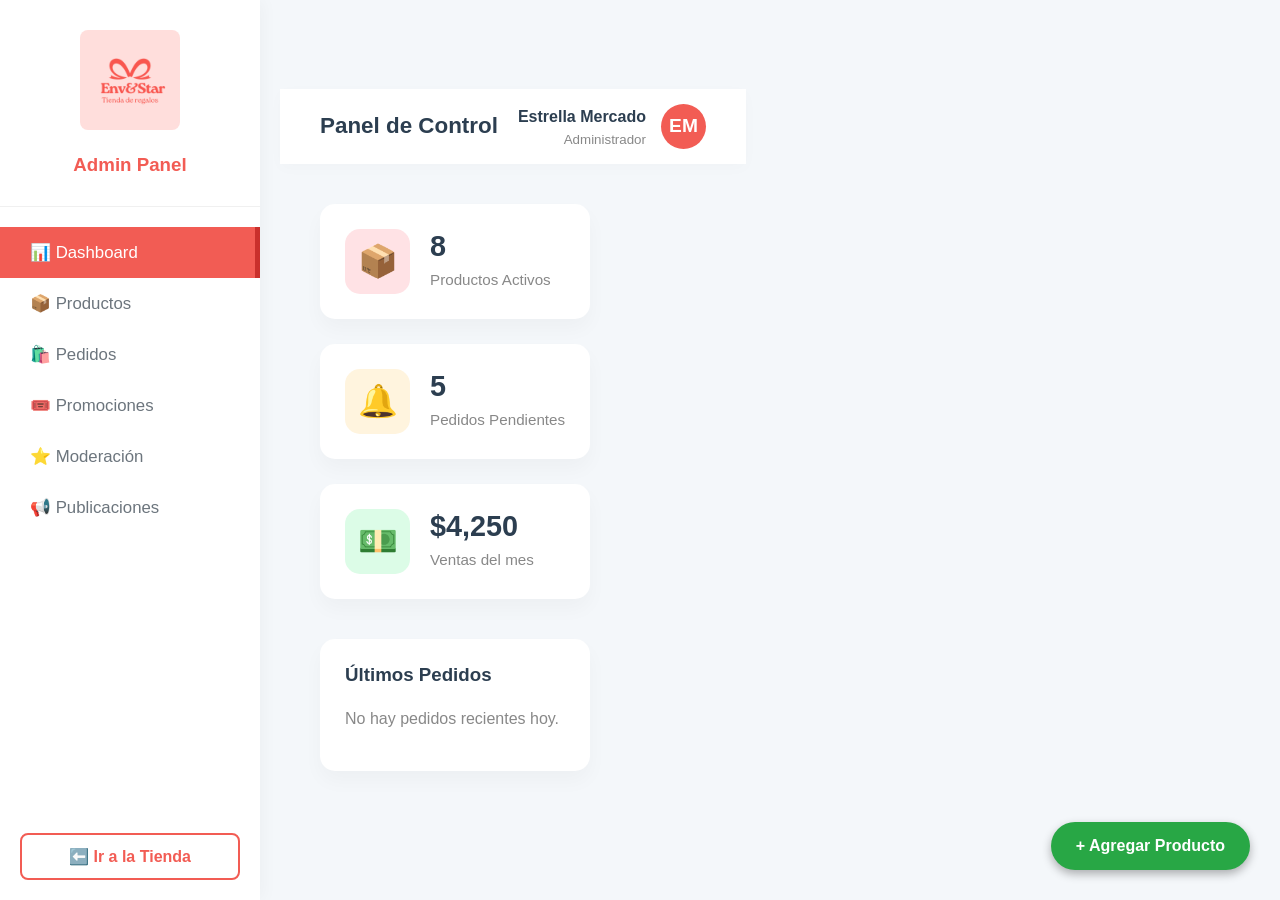
==== commit 8d442398: "arreglo comentarios" ====
--- a/admin.html
+++ b/admin.html
@@ -6,11 +6,11 @@
     <title>Panel Administrador | Env&Star</title>
     <link rel="stylesheet" href="css/style.css">
     <style>
-        /* Estilos rápidos para las tarjetas de publicaciones */
         .admin-pub-card { background: #f8fafc; border: 1px solid #cbd5e1; padding: 15px; border-radius: 8px; margin-bottom: 15px; }
         .admin-pub-card h4 { margin-top: 0; color: #2c3e50; }
         .admin-pub-card p { color: #555; font-size: 0.95rem; }
         .admin-pub-card small { color: #888; display: block; margin-bottom: 10px; }
+        .form-control { width: 100%; padding: 10px; border: 1px solid #ccc; border-radius: 8px; box-sizing: border-box; }
     </style>
 </head>
 <body style="background: none; position: relative; min-height: 100vh;"> 
@@ -29,7 +29,7 @@
                 <button onclick="navegarAdmin('productos', this)">📦 Productos</button>
                 <button onclick="mostrarAlerta('Sección de Pedidos en desarrollo.')">🛍️ Pedidos</button>
                 <button onclick="navegarAdmin('promociones', this)">🎟️ Promociones</button>
-                <button onclick="navegarAdmin('resenas', this)">⭐ Reseñas</button>
+                <button onclick="navegarAdmin('resenas', this)">⭐ Moderación</button>
                 <button onclick="navegarAdmin('publicaciones', this)">📢 Publicaciones</button>
             </div>
             
@@ -41,48 +41,26 @@
         <!-- Contenido Principal -->
         <main class="admin-content">
             
-            <!-- Topbar (Barra Superior) -->
             <header class="admin-topbar" style="flex-wrap: wrap; gap: 20px;">
                 <h2 style="color: #2c3e50; margin: 0; font-size: 1.4rem;">Panel de Control</h2>
-                
                 <div class="admin-topbar-perfil">
                     <div style="text-align: right;">
                         <p style="margin: 0; font-weight: bold; color: #2c3e50;">Estrella Mercado</p>
                         <small style="color: #888;">Administrador</small>
                     </div>
-                    <div class="perfil-avatar">DM</div>
+                    <div class="perfil-avatar">EM</div>
                 </div>
             </header>
 
-            <!-- Área de trabajo -->
             <div class="admin-main-area">
                 
                 <!-- Vista Dashboard -->
                 <section id="sec-dashboard">
                     <div class="admin-stats">
-                        <div class="stat-card">
-                            <div class="stat-icon icon-rojo">📦</div>
-                            <div class="stat-info">
-                                <h3>8</h3>
-                                <p>Productos Activos</p>
-                            </div>
-                        </div>
-                        <div class="stat-card">
-                            <div class="stat-icon icon-naranja">🔔</div>
-                            <div class="stat-info">
-                                <h3>5</h3>
-                                <p>Pedidos Pendientes</p>
-                            </div>
-                        </div>
-                        <div class="stat-card">
-                            <div class="stat-icon icon-verde">💵</div>
-                            <div class="stat-info">
-                                <h3>$4,250</h3>
-                                <p>Ventas del mes</p>
-                            </div>
-                        </div>
-                    </div>
-                    
+                        <div class="stat-card"><div class="stat-icon icon-rojo">📦</div><div class="stat-info"><h3>8</h3><p>Productos Activos</p></div></div>
+                        <div class="stat-card"><div class="stat-icon icon-naranja">🔔</div><div class="stat-info"><h3>5</h3><p>Pedidos Pendientes</p></div></div>
+                        <div class="stat-card"><div class="stat-icon icon-verde">💵</div><div class="stat-info"><h3>$4,250</h3><p>Ventas del mes</p></div></div>
+                    </div>
                     <div class="tabla-contenedor">
                         <h3 style="color: #2c3e50; margin-bottom: 20px;">Últimos Pedidos</h3>
                         <p style="color: #888;">No hay pedidos recientes hoy.</p>
@@ -92,26 +70,13 @@
                 <!-- Vista Gestión de Productos -->
                 <section id="sec-productos" style="display: none;">
                     <div class="tabla-contenedor" style="overflow-x: auto;">
-                        
-                        <div style="display: flex; justify-content: space-between; align-items: center; margin-bottom: 25px; flex-wrap: wrap; gap: 15px;">
-                            <h2 style="color: #2c3e50; margin: 0;">Catálogo de Productos</h2>
-                        </div>
-
+                        <h2 style="color: #2c3e50; margin: 0; margin-bottom: 25px;">Catálogo de Productos</h2>
                         <table class="admin-tabla" style="min-width: 600px; width: 100%;">
-                            <thead>
-                                <tr>
-                                    <th>Imagen</th>
-                                    <th>Detalles</th>
-                                    <th>Categoría</th>
-                                    <th>Estado</th>
-                                    <th>Precio</th>
-                                    <th>Acciones</th>
-                                </tr>
-                            </thead>
+                            <thead><tr><th>Imagen</th><th>Detalles</th><th>Categoría</th><th>Estado</th><th>Precio</th><th>Acciones</th></tr></thead>
                             <tbody>
                                 <!-- Producto 1 -->
                                 <tr>
-                                    <td><img src="img/manualidad1.jpeg" alt="Caja" style="width: 75px; height: 75px; object-fit: cover; border-radius: 12px; box-shadow: 0 2px 5px rgba(0,0,0,0.08);"></td>
+                                    <td><img src="img/manualidad1.jpeg" style="width: 75px; height: 75px; object-fit: cover; border-radius: 12px;"></td>
                                     <td><strong>Caja Sorpresa</strong><br><small style="color: #888;">ID: #PROD-001</small></td>
                                     <td>Cajas</td>
                                     <td><span class="badge-activo" style="background:#d4edda; color:#155724; padding:4px 8px; border-radius:4px;">Activo</span></td>
@@ -123,7 +88,7 @@
                                 </tr>
                                 <!-- Producto 2 -->
                                 <tr>
-                                    <td><img src="img/manualidad2.jpeg" alt="Arreglo" style="width: 75px; height: 75px; object-fit: cover; border-radius: 12px; box-shadow: 0 2px 5px rgba(0,0,0,0.08);"></td>
+                                    <td><img src="img/manualidad2.jpeg" style="width: 75px; height: 75px; object-fit: cover; border-radius: 12px;"></td>
                                     <td><strong>Arreglo Especial</strong><br><small style="color: #888;">ID: #PROD-002</small></td>
                                     <td>Pareja</td>
                                     <td><span class="badge-activo" style="background:#d4edda; color:#155724; padding:4px 8px; border-radius:4px;">Activo</span></td>
@@ -135,7 +100,7 @@
                                 </tr>
                                 <!-- Producto 3 -->
                                 <tr>
-                                    <td><img src="img/capibara.jpg" alt="Capibara" style="width: 75px; height: 75px; object-fit: cover; border-radius: 12px; box-shadow: 0 2px 5px rgba(0,0,0,0.08);"></td>
+                                    <td><img src="img/capibara.jpg" style="width: 75px; height: 75px; object-fit: cover; border-radius: 12px;"></td>
                                     <td><strong>Capibara crochet</strong><br><small style="color: #888;">ID: #PROD-003</small></td>
                                     <td>Peluches</td>
                                     <td><span class="badge-activo" style="background:#d4edda; color:#155724; padding:4px 8px; border-radius:4px;">Activo</span></td>
@@ -147,7 +112,7 @@
                                 </tr>
                                 <!-- Producto 4 -->
                                 <tr>
-                                    <td><img src="img/kit.jpg" alt="Kit" style="width: 75px; height: 75px; object-fit: cover; border-radius: 12px; box-shadow: 0 2px 5px rgba(0,0,0,0.08);"></td>
+                                    <td><img src="img/kit.jpg" style="width: 75px; height: 75px; object-fit: cover; border-radius: 12px;"></td>
                                     <td><strong>Kit Cumpleañero</strong><br><small style="color: #888;">ID: #PROD-004</small></td>
                                     <td>Cumpleaños</td>
                                     <td><span class="badge-activo" style="background:#d4edda; color:#155724; padding:4px 8px; border-radius:4px;">Activo</span></td>
@@ -159,7 +124,7 @@
                                 </tr>
                                 <!-- Producto 5 -->
                                 <tr>
-                                    <td><img src="img/taza.jpg" alt="Taza" style="width: 75px; height: 75px; object-fit: cover; border-radius: 12px; box-shadow: 0 2px 5px rgba(0,0,0,0.08);"></td>
+                                    <td><img src="img/taza.jpg" style="width: 75px; height: 75px; object-fit: cover; border-radius: 12px;"></td>
                                     <td><strong>Taza Mágica</strong><br><small style="color: #888;">ID: #PROD-005</small></td>
                                     <td>Pareja</td>
                                     <td><span class="badge-activo" style="background:#d4edda; color:#155724; padding:4px 8px; border-radius:4px;">Activo</span></td>
@@ -171,7 +136,7 @@
                                 </tr>
                                 <!-- Producto 6 -->
                                 <tr>
-                                    <td><img src="img/libreta1.jpg" alt="Libreta" style="width: 75px; height: 75px; object-fit: cover; border-radius: 12px; box-shadow: 0 2px 5px rgba(0,0,0,0.08);"></td>
+                                    <td><img src="img/libreta1.jpg" style="width: 75px; height: 75px; object-fit: cover; border-radius: 12px;"></td>
                                     <td><strong>Libreta Snoopy</strong><br><small style="color: #888;">ID: #PROD-006</small></td>
                                     <td>Papelería</td>
                                     <td><span class="badge-activo" style="background:#d4edda; color:#155724; padding:4px 8px; border-radius:4px;">Activo</span></td>
@@ -183,7 +148,7 @@
                                 </tr>
                                 <!-- Producto 7 -->
                                 <tr>
-                                    <td><img src="img/dulce_caja.jpg" alt="Caja Dulce" style="width: 75px; height: 75px; object-fit: cover; border-radius: 12px; box-shadow: 0 2px 5px rgba(0,0,0,0.08);"></td>
+                                    <td><img src="img/dulce_caja.jpg" style="width: 75px; height: 75px; object-fit: cover; border-radius: 12px;"></td>
                                     <td><strong>Caja Dulce</strong><br><small style="color: #888;">ID: #PROD-007</small></td>
                                     <td>Cajas</td>
                                     <td><span class="badge-activo" style="background:#d4edda; color:#155724; padding:4px 8px; border-radius:4px;">Activo</span></td>
@@ -195,7 +160,7 @@
                                 </tr>
                                 <!-- Producto 8 -->
                                 <tr>
-                                    <td><img src="img/globos.jpg" alt="Globo" style="width: 75px; height: 75px; object-fit: cover; border-radius: 12px; box-shadow: 0 2px 5px rgba(0,0,0,0.08);"></td>
+                                    <td><img src="img/globos.jpg" style="width: 75px; height: 75px; object-fit: cover; border-radius: 12px;"></td>
                                     <td><strong>Globo Metálico</strong><br><small style="color: #888;">ID: #PROD-008</small></td>
                                     <td>Cumpleaños</td>
                                     <td><span class="badge-activo" style="background:#d4edda; color:#155724; padding:4px 8px; border-radius:4px;">Activo</span></td>
@@ -210,99 +175,105 @@
                     </div>
                 </section>
 
-                <!-- 1. VISTA GESTIÓN DE PROMOCIONES (CUPONES) -->
+                <!-- VISTA GESTIÓN DE PROMOCIONES -->
                 <section id="sec-promociones" style="display: none;">
                     <div class="tabla-contenedor">
-                        <h2 style="color: #2c3e50; margin-bottom: 20px;">Gestión de Cupones y Promociones</h2>
-                        
+                        <h2 style="color: #2c3e50; margin-bottom: 20px;">Gestión de Cupones</h2>
                         <form onsubmit="guardarNuevoCupon(event)" style="background: #f8fafc; padding: 20px; border-radius: 8px; margin-bottom: 20px; display: flex; gap: 15px; flex-wrap: wrap; align-items: flex-end;">
                             <div style="flex: 1; min-width: 200px;">
                                 <label style="font-weight: bold; font-size: 0.9rem; color: #555;">Código del Cupón</label>
-                                <input type="text" id="cupCodigo" placeholder="Ej. AMOR2026" required style="width: 100%; padding: 10px; border: 1px solid #ccc; border-radius: 5px; margin-top: 5px;">
+                                <input type="text" id="cupCodigo" placeholder="Ej. AMOR2026" required class="form-control" style="margin-top: 5px;">
                             </div>
                             <div style="flex: 1; min-width: 200px;">
                                 <label style="font-weight: bold; font-size: 0.9rem; color: #555;">Descuento (%)</label>
-                                <input type="number" id="cupDescuento" placeholder="Ej. 15" min="1" max="100" required style="width: 100%; padding: 10px; border: 1px solid #ccc; border-radius: 5px; margin-top: 5px;">
+                                <input type="number" id="cupDescuento" placeholder="Ej. 15" min="1" max="100" required class="form-control" style="margin-top: 5px;">
                             </div>
                             <button type="submit" class="btn" style="padding: 11px 20px;">Crear Cupón</button>
                         </form>
-
                         <table class="admin-tabla" style="width: 100%;">
-                            <thead>
-                                <tr><th>Código</th><th>Descuento</th><th>Estado</th><th>Acciones</th></tr>
-                            </thead>
-                            <tbody id="tablaCupones">
-                                <!-- Se llena con JS -->
-                            </tbody>
+                            <thead><tr><th>Código</th><th>Descuento</th><th>Estado</th><th>Acciones</th></tr></thead>
+                            <tbody id="tablaCupones"></tbody>
                         </table>
                     </div>
                 </section>
 
-                <!-- 2. VISTA MODERACIÓN DE RESEÑAS -->
+                <!-- VISTA MODERACIÓN (RESEÑAS + COMENTARIOS) -->
                 <section id="sec-resenas" style="display: none;">
-                    <div class="tabla-contenedor">
+                    <div class="tabla-contenedor" style="margin-bottom: 30px;">
                         <h2 style="color: #2c3e50; margin-bottom: 20px;">Moderación de Reseñas</h2>
                         <table class="admin-tabla" style="width: 100%;">
-                            <thead>
-                                <tr><th>Usuario</th><th>Calificación</th><th>Comentario</th><th>Origen</th><th>Acciones</th></tr>
-                            </thead>
-                            <tbody id="tablaResenasAdmin">
-                                <!-- Se llena con JS -->
-                            </tbody>
+                            <thead><tr><th>Usuario</th><th>Calificación</th><th>Reseña</th><th>Acciones</th></tr></thead>
+                            <tbody id="tablaResenasAdmin"></tbody>
                         </table>
                     </div>
+                    <div class="tabla-contenedor">
+                        <h2 style="color: #2c3e50; margin-bottom: 20px;">Moderación de Comentarios</h2>
+                        <table class="admin-tabla" style="width: 100%;">
+                            <thead><tr><th>Usuario</th><th>Comentario</th><th>Fecha</th><th>Acciones</th></tr></thead>
+                            <tbody id="tablaComentariosAdmin"></tbody>
+                        </table>
+                    </div>
                 </section>
 
-                <!-- 3. VISTA CONTROL DE PUBLICACIONES (NOVEDADES) -->
+                <!-- VISTA CONTROL DE PUBLICACIONES -->
                 <section id="sec-publicaciones" style="display: none;">
                     <div class="tabla-contenedor">
                         <h2 style="color: #2c3e50; margin-bottom: 20px;">Publicaciones y Novedades</h2>
-                        
                         <form onsubmit="guardarPublicacion(event)" style="background: #f8fafc; padding: 20px; border-radius: 8px; margin-bottom: 20px;">
                             <label style="font-weight: bold; font-size: 0.9rem; color: #555;">Título</label>
-                            <input type="text" id="pubTitulo" placeholder="Ej. ¡Llegó la nueva colección de San Valentín!" required style="width: 100%; padding: 10px; border: 1px solid #ccc; border-radius: 5px; margin-top: 5px; margin-bottom: 15px;">
-                            
+                            <input type="text" id="pubTitulo" placeholder="Ej. ¡Llegó la nueva colección!" required class="form-control" style="margin-top: 5px; margin-bottom: 15px;">
                             <label style="font-weight: bold; font-size: 0.9rem; color: #555;">Contenido</label>
-                            <textarea id="pubCuerpo" placeholder="Escribe los detalles de la noticia o estrategia..." required style="width: 100%; padding: 10px; border: 1px solid #ccc; border-radius: 5px; margin-top: 5px; margin-bottom: 15px; min-height: 80px;"></textarea>
-                            
+                            <textarea id="pubCuerpo" placeholder="Escribe los detalles..." required class="form-control" style="margin-top: 5px; margin-bottom: 15px; min-height: 80px;"></textarea>
                             <button type="submit" class="btn">Publicar Novedad</button>
                         </form>
-
-                        <div id="contenedorPublicacionesAdmin">
-                            <!-- Se llena con JS -->
-                        </div>
+                        <div id="contenedorPublicacionesAdmin"></div>
                     </div>
                 </section>
-
             </div>
         </main>
     </div>
 
-    <!-- BOTÓN FLOTANTE SIEMPRE VISIBLE -->
+    <!-- BOTÓN FLOTANTE -->
     <button onclick="abrirModalProducto('nuevo')" style="position: fixed; bottom: 30px; right: 30px; background-color: #28a745; color: white; border: none; border-radius: 50px; padding: 15px 25px; font-size: 16px; font-weight: bold; cursor: pointer; box-shadow: 0 4px 10px rgba(0,0,0,0.3); z-index: 9999;">
         + Agregar Producto
     </button>
 
-    <!-- Modales -->
+    <!-- Modal Editar Publicación -->
+    <div id="modalEditarPublicacion" class="modal-overlay" style="display:none; position:fixed; top:0; left:0; width:100%; height:100%; background:rgba(0,0,0,0.5); justify-content:center; align-items:center; z-index:10000;">
+        <div class="modal-box" style="background:white; padding:25px; max-width: 450px; width:90%; text-align: left; border-radius: 15px; box-shadow:0 4px 10px rgba(0,0,0,0.2);">
+            <h2 style="color: #2c3e50; margin-bottom: 20px; margin-top:0;">Editar Publicación</h2>
+            <div style="margin-bottom: 15px;">
+                <label style="font-weight: bold; font-size: 0.9rem; color: #555;">Título</label>
+                <input type="text" id="edit-pub-titulo" class="form-control" style="margin-top: 5px;">
+            </div>
+            <div style="margin-bottom: 15px;">
+                <label style="font-weight: bold; font-size: 0.9rem; color: #555;">Contenido</label>
+                <textarea id="edit-pub-cuerpo" class="form-control" rows="4" style="margin-top: 5px;"></textarea>
+            </div>
+            <div style="display: flex; gap: 10px; justify-content: flex-end; margin-top: 20px;">
+                <button type="button" onclick="document.getElementById('modalEditarPublicacion').style.display='none'" style="padding:10px 15px; border:none; background:#ccc; border-radius:5px; cursor:pointer;">Cancelar</button>
+                <button type="button" onclick="guardarEdicionPublicacion()" style="padding:10px 15px; border:none; background:#28a745; color:white; border-radius:5px; font-weight:bold; cursor:pointer;">Guardar Cambios</button>
+            </div>
+        </div>
+    </div>
+
+    <!-- Modal Formulario Producto -->
     <div id="modalFormProducto" class="modal-overlay" style="display:none; position:fixed; top:0; left:0; width:100%; height:100%; background:rgba(0,0,0,0.5); justify-content:center; align-items:center; z-index:10000;">
         <div class="modal-box" style="background:white; padding:25px; max-width: 450px; width:90%; text-align: left; border-radius: 15px; box-shadow:0 4px 10px rgba(0,0,0,0.2);">
-            <h2 id="modalFormTitulo" style="color: #2c3e50; margin-bottom: 20px;">Agregar Producto</h2>
+            <h2 id="modalFormTitulo" style="color: #2c3e50; margin-bottom: 20px; margin-top:0;">Agregar Producto</h2>
             <form id="formProductoAdmin">
-                
-                <label style="font-weight: bold; font-size: 0.9rem; color: #555; display: block; margin-bottom: 5px;">📷 Imagen del Producto</label>
-                <input type="file" id="admin-prod-imagen" accept="image/*" style="width: 100%; padding: 10px; margin-bottom: 20px; border: 2px dashed #cbd5e1; border-radius: 8px; background-color: #f8fafc; color: #64748b; cursor: pointer; font-size: 0.9rem; outline: none; box-sizing:border-box;">
-
-                <label style="font-weight: bold; font-size: 0.9rem; color: #555;">Nombre del Producto</label>
-                <input type="text" id="admin-prod-nombre" required style="width: 100%; padding:10px; margin-bottom: 15px; margin-top: 5px; border:1px solid #ccc; border-radius:5px; box-sizing:border-box;">
-                
+                <label style="font-weight: bold; font-size: 0.9rem; color: #555; display: block; margin-bottom: 5px;">📷 Imagen</label>
+                <input type="file" id="admin-prod-imagen" accept="image/*" class="form-control" style="margin-bottom: 20px; border: 2px dashed #cbd5e1; background-color: #f8fafc; cursor: pointer;">
+                <label style="font-weight: bold; font-size: 0.9rem; color: #555;">Nombre</label>
+                <input type="text" id="admin-prod-nombre" required class="form-control" style="margin-bottom: 15px; margin-top: 5px;">
                 <div style="display: flex; gap: 15px; flex-wrap: wrap;">
                     <div style="flex: 1; min-width: 150px;">
                         <label style="font-weight: bold; font-size: 0.9rem; color: #555;">Precio ($)</label>
-                        <input type="number" id="admin-prod-precio" required style="width: 100%; padding:10px; margin-bottom: 15px; margin-top: 5px; border:1px solid #ccc; border-radius:5px; box-sizing:border-box;">
+                        <input type="number" id="admin-prod-precio" required class="form-control" style="margin-bottom: 15px; margin-top: 5px;">
                     </div>
                     <div style="flex: 1; min-width: 150px;">
                         <label style="font-weight: bold; font-size: 0.9rem; color: #555;">Categoría</label>
-                        <select id="admin-prod-categoria" style="width: 100%; padding: 10px; margin-bottom: 15px; margin-top: 5px; border-radius: 5px; border: 1px solid #ccc; box-sizing:border-box;">
+                        <select id="admin-prod-categoria" class="form-control" style="margin-bottom: 15px; margin-top: 5px;">
                             <option value="Cajas">Cajas sorpresa</option>
                             <option value="Pareja">Para tu pareja</option>
                             <option value="Peluches">Peluches</option>
@@ -311,7 +282,6 @@
                         </select>
                     </div>
                 </div>
-                
                 <div style="display: flex; gap: 10px; justify-content: flex-end; margin-top: 20px;">
                     <button type="button" onclick="document.getElementById('modalFormProducto').style.display='none'" style="padding:10px 15px; border:none; background:#ccc; border-radius:5px; cursor:pointer;">Cancelar</button>
                     <button type="submit" style="padding:10px 15px; border:none; background:#28a745; color:white; border-radius:5px; font-weight:bold; cursor:pointer;">Guardar Cambios</button>
@@ -320,9 +290,10 @@
         </div>
     </div>
 
+    <!-- Modal Alerta y Confirmación General -->
     <div id="customAlert" class="modal-overlay" style="display:none; position:fixed; top:0; left:0; width:100%; height:100%; background:rgba(0,0,0,0.5); justify-content:center; align-items:center; z-index:10000;">
         <div class="modal-box" style="background:white; padding:20px; max-width: 350px; width:90%; text-align: center; border-radius: 15px; box-shadow:0 4px 10px rgba(0,0,0,0.2);">
-            <h3 id="alertTitulo" style="color: #2c3e50; margin-bottom: 15px;">Aviso</h3>
+            <h3 id="alertTitulo" style="color: #2c3e50; margin-bottom: 15px; margin-top:0;">Aviso</h3>
             <p id="alertMensaje" style="margin-bottom: 25px; line-height: 1.5; color: #555;">Mensaje</p>
             <div id="alertBotones">
                 <button style="width: 100%; padding:10px; background:#28a745; color:white; border:none; border-radius:5px; cursor:pointer;" onclick="cerrarAlerta()">Aceptar</button>
@@ -330,27 +301,21 @@
         </div>
     </div>
 
-    <!-- SCRIPT PRINCIPAL -->
     <script>
-        // Navegación del Panel de Control
         function navegarAdmin(seccionId, botonSeleccionado) {
             document.getElementById('sec-dashboard').style.display = 'none';
             document.getElementById('sec-productos').style.display = 'none';
             document.getElementById('sec-promociones').style.display = 'none';
             document.getElementById('sec-resenas').style.display = 'none';
             document.getElementById('sec-publicaciones').style.display = 'none';
-            
             document.getElementById('sec-' + seccionId).style.display = 'block';
-            
             document.querySelectorAll('.admin-menu button').forEach(btn => btn.classList.remove('activo'));
             botonSeleccionado.classList.add('activo');
-
             if(seccionId === 'promociones') listarCuponesAdmin();
-            if(seccionId === 'resenas') listarResenasAdmin();
+            if(seccionId === 'resenas') { listarResenasAdmin(); listarComentariosAdmin(); }
             if(seccionId === 'publicaciones') listarPublicacionesAdmin();
         }
 
-        /* LÓGICA ORIGINAL DE PRODUCTOS */
         function abrirModalProducto(modo, nombre = '', precio = '', categoria = 'Cajas') {
             document.getElementById('modalFormTitulo').innerText = modo === 'nuevo' ? '✨ Nuevo Producto' : '✏️ Editar Producto';
             document.getElementById('admin-prod-nombre').value = nombre;
@@ -362,80 +327,31 @@
 
         document.getElementById('formProductoAdmin').addEventListener('submit', function(e) {
             e.preventDefault();
-            
             const nombre = document.getElementById('admin-prod-nombre').value;
-            const precio = parseFloat(document.getElementById('admin-prod-precio').value).toFixed(2);
-            const categoriaSelect = document.getElementById('admin-prod-categoria');
-            const categoria = categoriaSelect.options[categoriaSelect.selectedIndex].text;
-            const categoriaValor = categoriaSelect.value;
-            const inputImagen = document.getElementById('admin-prod-imagen');
-            const tituloModal = document.getElementById('modalFormTitulo').innerText;
-            
-            if (tituloModal.includes('Nuevo')) {
-                const tbody = document.querySelector('.admin-tabla tbody');
-                const nuevoId = '#PROD-' + Math.floor(Math.random() * 900 + 100);
-                
-                const crearFila = (imgSrc) => {
-                    const nuevaFila = document.createElement('tr');
-                    let imgHTML = imgSrc 
-                        ? `<img src="${imgSrc}" style="width: 75px; height: 75px; object-fit: cover; border-radius: 12px; box-shadow: 0 2px 5px rgba(0,0,0,0.08); display: block;">`
-                        : `<div style="width: 75px; height: 75px; background-color: #f1f5f9; border: 1px dashed #cbd5e1; border-radius: 12px; display: flex; align-items: center; justify-content: center; font-size: 24px; color: #94a3b8;">📦</div>`;
-                        
-                    nuevaFila.innerHTML = `
-                        <td>${imgHTML}</td>
-                        <td><strong>${nombre}</strong><br><small style="color: #888;">ID: ${nuevoId}</small></td>
-                        <td>${categoria}</td>
-                        <td><span class="badge-activo" style="background:#d4edda; color:#155724; padding:4px 8px; border-radius:4px;">Activo</span></td>
-                        <td><strong>$${precio}</strong></td>
-                        <td>
-                            <button class="btn-secundario" style="padding: 6px 12px; font-size: 0.9rem;" onclick="abrirModalProducto('editar', '${nombre}', ${precio}, '${categoriaValor}')">✏️</button>
-                            <button class="btn-eliminar" style="padding: 6px 12px; font-size: 0.9rem; background:#d9534f; color:white; border:none; border-radius:4px;" onclick="confirmarEliminar('${nombre}')">🗑️</button>
-                        </td>
-                    `;
-                    tbody.prepend(nuevaFila); 
-                };
-
-                if (inputImagen.files && inputImagen.files[0]) {
-                    const reader = new FileReader();
-                    reader.onload = function(evento) { crearFila(evento.target.result); }
-                    reader.readAsDataURL(inputImagen.files[0]);
-                } else {
-                    crearFila(null);
-                }
-            }
             document.getElementById('modalFormProducto').style.display = 'none';
             document.getElementById('formProductoAdmin').reset();
-            mostrarAlerta(`El producto "${nombre}" se ha guardado exitosamente.`, '¡Guardado!');
+            mostrarAlerta(`El producto "${nombre}" se ha guardado exitosamente (Simulado).`, '¡Guardado!');
         });
 
         function confirmarEliminar(nombre) {
             document.getElementById('alertTitulo').innerText = '⚠️ Eliminar Producto';
-            document.getElementById('alertMensaje').innerText = `¿Estás seguro que deseas eliminar "${nombre}" de la tienda de forma permanente?`;
-            
+            document.getElementById('alertMensaje').innerText = `¿Estás seguro que deseas eliminar "${nombre}" de forma permanente?`;
             document.getElementById('alertBotones').innerHTML = `
                 <div style="display:flex; gap:10px;">
                     <button style="flex:1; padding:10px; background:#ccc; border:none; border-radius:5px; cursor:pointer;" onclick="cerrarAlerta()">Cancelar</button>
-                    <button style="flex:1; padding:10px; background:#d9534f; color:white; border:none; border-radius:5px; cursor:pointer;" onclick="ejecutarEliminar()">Eliminar</button>
+                    <button style="flex:1; padding:10px; background:#d9534f; color:white; border:none; border-radius:5px; cursor:pointer;" onclick="cerrarAlerta(); setTimeout(()=>mostrarAlerta('Producto eliminado (Simulado).', 'Eliminado'), 300)">Eliminar</button>
                 </div>
             `;
             document.getElementById('customAlert').style.display = 'flex';
         }
 
-        function ejecutarEliminar() {
-            cerrarAlerta();
-            setTimeout(() => { mostrarAlerta('El producto ha sido eliminado del sistema.', 'Eliminado'); }, 300);
-        }
-
-        /* LÓGICA DE PROMOCIONES (CUPONES) */
         function guardarNuevoCupon(e) {
             e.preventDefault();
             const codigo = document.getElementById('cupCodigo').value.toUpperCase().trim();
             const descuento = document.getElementById('cupDescuento').value;
-
             const cupones = JSON.parse(localStorage.getItem('cupones') || '[]');
             cupones.push({ id: Date.now(), codigo, descuento, activo: true });
             localStorage.setItem('cupones', JSON.stringify(cupones));
-
             e.target.reset();
             mostrarAlerta(`Cupón ${codigo} creado con ${descuento}% de descuento.`, 'Éxito');
             listarCuponesAdmin();
@@ -444,64 +360,66 @@
         function listarCuponesAdmin() {
             const cupones = JSON.parse(localStorage.getItem('cupones') || '[]');
             const tbody = document.getElementById('tablaCupones');
-            if (cupones.length === 0) {
-                tbody.innerHTML = '<tr><td colspan="4" style="text-align:center; padding:15px; color:#888;">No hay cupones registrados.</td></tr>';
-                return;
-            }
-            tbody.innerHTML = cupones.map(c => `
-                <tr>
-                    <td><strong>${c.codigo}</strong></td>
-                    <td>${c.descuento}%</td>
-                    <td><span class="${c.activo ? 'badge-activo' : ''}" style="background:${c.activo ? '#d4edda' : '#f8d7da'}; color:${c.activo ? '#155724' : '#721c24'}; padding:4px 8px; border-radius:4px;">${c.activo ? 'Activo' : 'Inactivo'}</span></td>
-                    <td>
-                        <button class="btn-secundario" style="padding: 5px 10px; font-size: 0.8rem;" onclick="toggleEstadoCupon(${c.id})">${c.activo ? 'Desactivar' : 'Activar'}</button>
-                        <button class="btn-eliminar" style="padding: 5px 10px; font-size: 0.8rem; background:#d9534f; color:white; border:none; border-radius:4px;" onclick="eliminarCuponAdmin(${c.id})">Borrar</button>
-                    </td>
-                </tr>
-            `).join('');
+            if (cupones.length === 0) { tbody.innerHTML = '<tr><td colspan="4" style="text-align:center; padding:15px; color:#888;">No hay cupones.</td></tr>'; return; }
+            tbody.innerHTML = cupones.map(c => `<tr>
+                <td><strong>${c.codigo}</strong></td><td>${c.descuento}%</td>
+                <td><span class="${c.activo ? 'badge-activo' : ''}" style="background:${c.activo ? '#d4edda' : '#f8d7da'}; color:${c.activo ? '#155724' : '#721c24'}; padding:4px 8px; border-radius:4px;">${c.activo ? 'Activo' : 'Inactivo'}</span></td>
+                <td>
+                    <button class="btn-secundario" style="padding: 5px 10px; font-size: 0.8rem;" onclick="toggleEstadoCupon(${c.id})">${c.activo ? 'Desactivar' : 'Activar'}</button>
+                    <button class="btn-eliminar" style="padding: 5px 10px; font-size: 0.8rem; background:#d9534f; color:white; border:none; border-radius:4px;" onclick="eliminarCuponAdmin(${c.id})">Borrar</button>
+                </td></tr>`).join('');
         }
 
         function toggleEstadoCupon(id) {
             let cupones = JSON.parse(localStorage.getItem('cupones') || '[]');
             cupones = cupones.map(c => c.id === id ? { ...c, activo: !c.activo } : c);
-            localStorage.setItem('cupones', JSON.stringify(cupones));
-            listarCuponesAdmin();
+            localStorage.setItem('cupones', JSON.stringify(cupones)); listarCuponesAdmin();
         }
 
         function eliminarCuponAdmin(id) {
             let cupones = JSON.parse(localStorage.getItem('cupones') || '[]');
             cupones = cupones.filter(c => c.id !== id);
-            localStorage.setItem('cupones', JSON.stringify(cupones));
-            listarCuponesAdmin();
-        }
-
-        /* LÓGICA DE MODERACIÓN DE RESEÑAS */
+            localStorage.setItem('cupones', JSON.stringify(cupones)); listarCuponesAdmin();
+        }
+
         function listarResenasAdmin() {
             const resenas = JSON.parse(localStorage.getItem('resenas') || '[]');
             const tbody = document.getElementById('tablaResenasAdmin');
-            if (resenas.length === 0) {
-                tbody.innerHTML = '<tr><td colspan="5" style="text-align:center; padding:15px; color:#888;">No hay reseñas publicadas.</td></tr>';
-                return;
-            }
-            tbody.innerHTML = resenas.map(r => `
-                <tr>
-                    <td>${r.usuarioNombre}<br><small style="color:#888;">${r.usuarioEmail}</small></td>
-                    <td style="color:#f45b55; font-size:1.2rem;">${'&#9733;'.repeat(r.estrellas)}${'&#9734;'.repeat(5 - r.estrellas)}</td>
-                    <td>"${r.comentario}"</td>
-                    <td><small style="background:#e2e8f0; padding:3px 6px; border-radius:4px;">${r.origen || 'General'}</small></td>
-                    <td><button class="btn-eliminar" style="padding: 5px 10px; font-size: 0.8rem; background:#d9534f; color:white; border:none; border-radius:4px;" onclick="eliminarResenaAdmin(${r.id})">Eliminar</button></td>
-                </tr>
-            `).join('');
+            if (resenas.length === 0) { tbody.innerHTML = '<tr><td colspan="4" style="text-align:center; padding:15px; color:#888;">No hay reseñas.</td></tr>'; return; }
+            tbody.innerHTML = resenas.slice().reverse().map(r => `<tr>
+                <td>${r.nombre || 'Anónimo'}<br><small style="color:#888;">${r.correo}</small></td>
+                <td style="color:#f45b55; font-size:1.2rem;">${'&#9733;'.repeat(r.estrellas)}${'&#9734;'.repeat(5 - r.estrellas)}</td>
+                <td>"${r.comentario}"</td>
+                <td><button class="btn-eliminar" style="padding: 5px 10px; font-size: 0.8rem; background:#d9534f; color:white; border:none; border-radius:4px;" onclick="eliminarResenaAdmin(${r.id})">Eliminar</button></td>
+            </tr>`).join('');
         }
 
         function eliminarResenaAdmin(id) {
             let resenas = JSON.parse(localStorage.getItem('resenas') || '[]');
             resenas = resenas.filter(r => r.id !== id);
-            localStorage.setItem('resenas', JSON.stringify(resenas));
-            listarResenasAdmin();
-        }
-
-        /* LÓGICA DE PUBLICACIONES / NOVEDADES */
+            localStorage.setItem('resenas', JSON.stringify(resenas)); listarResenasAdmin();
+        }
+
+        function listarComentariosAdmin() {
+            const comentarios = JSON.parse(localStorage.getItem('comentarios') || '[]');
+            const tbody = document.getElementById('tablaComentariosAdmin');
+            if (comentarios.length === 0) { tbody.innerHTML = '<tr><td colspan="4" style="text-align:center; padding:15px; color:#888;">No hay comentarios.</td></tr>'; return; }
+            tbody.innerHTML = comentarios.slice().reverse().map(c => `<tr>
+                <td>${c.nombre || 'Anónimo'}<br><small style="color:#888;">${c.correo}</small></td>
+                <td>"${c.comentario}"</td><td><small>${c.fecha}</small></td>
+                <td><button class="btn-eliminar" style="padding: 5px 10px; font-size: 0.8rem; background:#d9534f; color:white; border:none; border-radius:4px;" onclick="eliminarComentarioAdmin(${c.id})">Eliminar</button></td>
+            </tr>`).join('');
+        }
+
+        function eliminarComentarioAdmin(id) {
+            let comentarios = JSON.parse(localStorage.getItem('comentarios') || '[]');
+            comentarios = comentarios.filter(c => c.id !== id);
+            localStorage.setItem('comentarios', JSON.stringify(comentarios)); listarComentariosAdmin();
+        }
+
+        /* ----- NUEVA LÓGICA DE PUBLICACIONES CON EDICIÓN ----- */
+        let idPubEditando = null;
+
         function guardarPublicacion(e) {
             e.preventDefault();
             const titulo = document.getElementById('pubTitulo').value.trim();
@@ -510,7 +428,7 @@
             publicaciones.push({ id: Date.now(), titulo, cuerpo, fecha: new Date().toLocaleDateString() });
             localStorage.setItem('publicaciones', JSON.stringify(publicaciones));
             e.target.reset();
-            mostrarAlerta('Novedad publicada correctamente en el sistema.', 'Publicado');
+            mostrarAlerta('Novedad publicada correctamente.', 'Publicado');
             listarPublicacionesAdmin();
         }
 
@@ -518,8 +436,7 @@
             const publicaciones = JSON.parse(localStorage.getItem('publicaciones') || '[]');
             const div = document.getElementById('contenedorPublicacionesAdmin');
             if (publicaciones.length === 0) {
-                div.innerHTML = '<p style="color:#888;">Aún no has escrito ninguna publicación.</p>';
-                return;
+                div.innerHTML = '<p style="color:#888;">Aún no has escrito ninguna publicación.</p>'; return;
             }
             div.innerHTML = publicaciones.slice().reverse().map(p => `
                 <div class="admin-pub-card">
@@ -528,25 +445,66 @@
                             <h4>${p.titulo}</h4>
                             <small>📅 Publicado el: ${p.fecha}</small>
                         </div>
-                        <button class="btn-eliminar" style="padding: 5px 10px; font-size: 0.8rem; background:#d9534f; color:white; border:none; border-radius:4px;" onclick="eliminarPublicacionAdmin(${p.id})">Borrar</button>
+                        <div style="display: flex; gap: 5px;">
+                            <button class="btn-secundario" style="padding: 5px 10px; font-size: 0.8rem;" onclick="abrirEditarPublicacion(${p.id})">✏️ Editar</button>
+                            <button class="btn-eliminar" style="padding: 5px 10px; font-size: 0.8rem; background:#d9534f; color:white; border:none; border-radius:4px;" onclick="confirmarEliminarPublicacion(${p.id})">🗑️ Borrar</button>
+                        </div>
                     </div>
                     <p>${p.cuerpo}</p>
                 </div>
             `).join('');
         }
 
-        function eliminarPublicacionAdmin(id) {
+        function abrirEditarPublicacion(id) {
+            const publicaciones = JSON.parse(localStorage.getItem('publicaciones') || '[]');
+            const pub = publicaciones.find(p => p.id === id);
+            if(pub) {
+                idPubEditando = id;
+                document.getElementById('edit-pub-titulo').value = pub.titulo;
+                document.getElementById('edit-pub-cuerpo').value = pub.cuerpo;
+                document.getElementById('modalEditarPublicacion').style.display = 'flex';
+            }
+        }
+
+        function guardarEdicionPublicacion() {
+            let publicaciones = JSON.parse(localStorage.getItem('publicaciones') || '[]');
+            publicaciones = publicaciones.map(p => {
+                if(p.id === idPubEditando) {
+                    p.titulo = document.getElementById('edit-pub-titulo').value.trim();
+                    p.cuerpo = document.getElementById('edit-pub-cuerpo').value.trim();
+                }
+                return p;
+            });
+            localStorage.setItem('publicaciones', JSON.stringify(publicaciones));
+            document.getElementById('modalEditarPublicacion').style.display = 'none';
+            listarPublicacionesAdmin();
+            mostrarAlerta('Publicación actualizada correctamente.', 'Actualizado');
+        }
+
+        function confirmarEliminarPublicacion(id) {
+            document.getElementById('alertTitulo').innerText = '⚠️ Eliminar Publicación';
+            document.getElementById('alertMensaje').innerText = '¿Seguro que deseas eliminar esta novedad?';
+            document.getElementById('alertBotones').innerHTML = `
+                <div style="display:flex; gap:10px;">
+                    <button style="flex:1; padding:10px; background:#ccc; border:none; border-radius:5px; cursor:pointer;" onclick="cerrarAlerta()">Cancelar</button>
+                    <button style="flex:1; padding:10px; background:#d9534f; color:white; border:none; border-radius:5px; cursor:pointer;" onclick="ejecutarEliminarPublicacion(${id})">Eliminar</button>
+                </div>
+            `;
+            document.getElementById('customAlert').style.display = 'flex';
+        }
+
+        function ejecutarEliminarPublicacion(id) {
+            cerrarAlerta();
             let publicaciones = JSON.parse(localStorage.getItem('publicaciones') || '[]');
             publicaciones = publicaciones.filter(p => p.id !== id);
             localStorage.setItem('publicaciones', JSON.stringify(publicaciones));
             listarPublicacionesAdmin();
         }
 
-        /* ALERTAS */
         function mostrarAlerta(mensaje, titulo = 'Aviso') {
             document.getElementById('alertTitulo').innerText = titulo;
             document.getElementById('alertMensaje').innerText = mensaje;
-            document.getElementById('alertBotones').innerHTML = `<button style="width: 100%; padding:10px; background:#28a745; color:white; border:none; border-radius:5px; cursor:pointer;" onclick="cerrarAlerta()">Entendido</button>`;
+            document.getElementById('alertBotones').innerHTML = `<button style="width: 100%; padding:10px; background:#28a745; color:white; border:none; border-radius:5px; cursor:pointer;" onclick="cerrarAlerta()">Aceptar</button>`;
             document.getElementById('customAlert').style.display = 'flex';
         }
 
